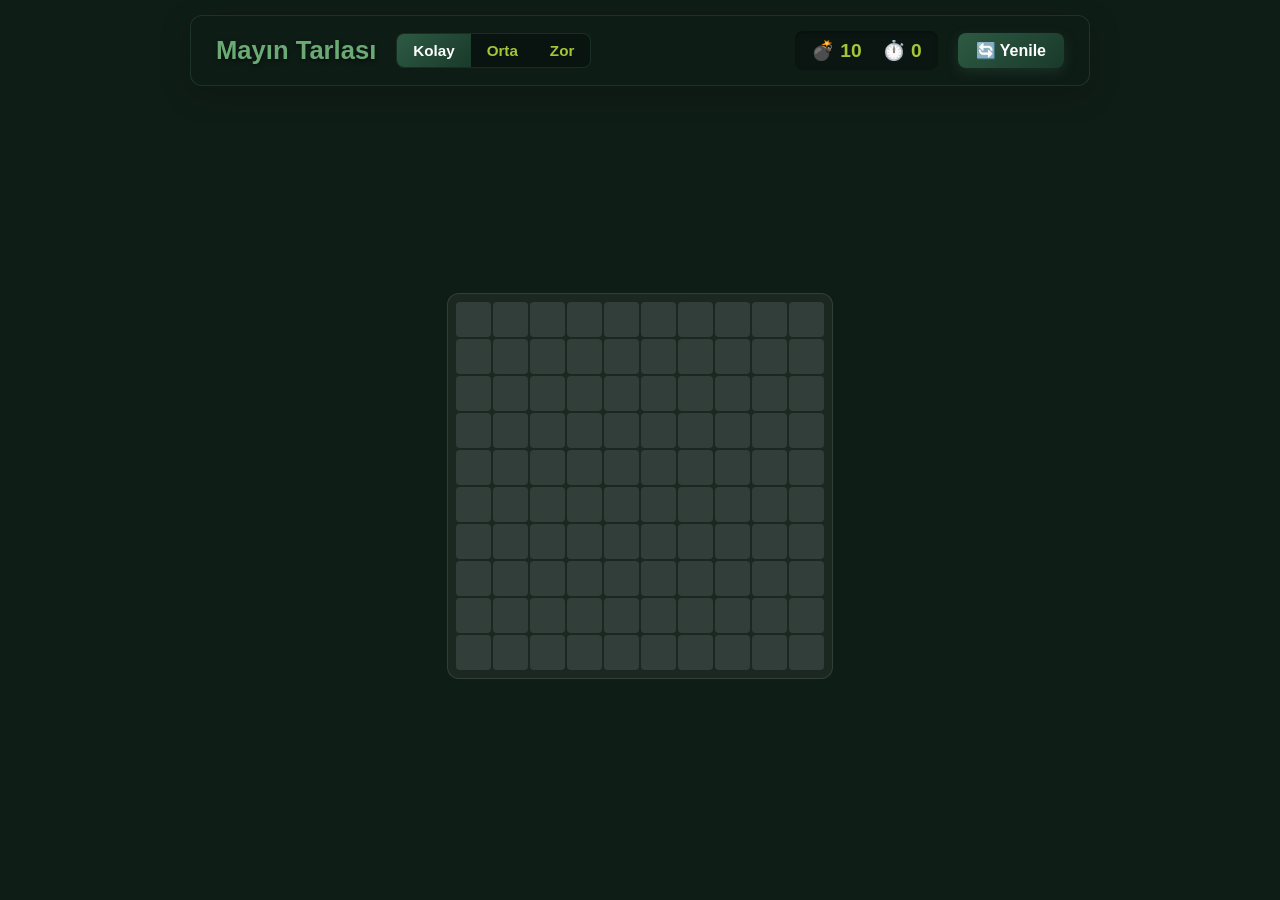
==== games/minesweeper.html @ 9425c88e "first commit" ====
<!DOCTYPE html>
<html lang="tr">

<head>
    <meta charset="UTF-8">
    <meta name="viewport" content="width=device-width, initial-scale=1.0">
    <title>Mayın Tarlası</title>
    <style>
        @import url('https://fonts.googleapis.com/css2?family=Orbitron:wght@400;700;900&display=swap');

        body {
            font-family: 'Comic Sans MS', 'Comic Sans', cursive, sans-serif;
            background: rgb(15, 29, 23);
            color: #f1f5f9;
            margin: 0;
            padding: 15px 20px;
            display: flex;
            flex-direction: column;
            align-items: center;
            justify-content: flex-start;
            height: 100vh;
            overflow: hidden;
            box-sizing: border-box;
        }

        .top-panel {
            background: rgba(15, 29, 23, 0.45);
            padding: 15px 25px;
            border-radius: 12px;
            border: 1px solid rgba(45, 90, 67, 0.4);
            margin-bottom: 20px;
            box-shadow: 0 8px 32px rgba(0, 0, 0, 0.2);
            width: 100%;
            max-width: 900px;
            box-sizing: border-box;
            display: flex;
            justify-content: space-between;
            align-items: center;
            gap: 20px;
            flex-wrap: wrap;
        }

        .top-left,
        .top-right {
            display: flex;
            align-items: center;
            gap: 20px;
            flex-wrap: wrap;
        }

        .top-title {
            color: #6BAA75;
            margin: 0;
            font-size: 1.6rem;
            text-shadow: 0 2px 4px rgba(0, 0, 0, 0.5);
        }

        .diff-group {
            display: flex;
            background: rgba(0, 0, 0, 0.3);
            border-radius: 8px;
            overflow: hidden;
            border: 1px solid rgba(45, 90, 67, 0.4);
        }

        .diff-btn {
            background: transparent;
            color: #a4c639;
            border: none;
            padding: 8px 16px;
            font-family: inherit;
            font-weight: bold;
            font-size: 0.95rem;
            cursor: pointer;
            transition: all 0.2s;
        }

        .diff-btn:hover {
            background: rgba(255, 255, 255, 0.05);
        }

        .diff-btn.active {
            background: linear-gradient(135deg, #2D5A43, #1A3A2A);
            color: white;
        }

        .stats-box {
            display: flex;
            gap: 20px;
            font-size: 1.2rem;
            color: #A4C639;
            font-weight: bold;
            background: rgba(0, 0, 0, 0.2);
            padding: 8px 16px;
            border-radius: 8px;
            box-shadow: inset 0 2px 4px rgba(0, 0, 0, 0.3);
        }

        .btn {
            background: linear-gradient(135deg, #2D5A43, #1A3A2A);
            color: white;
            border: none;
            padding: 8px 18px;
            font-size: 1rem;
            border-radius: 8px;
            cursor: pointer;
            font-family: inherit;
            font-weight: bold;
            box-shadow: 0 4px 12px rgba(45, 90, 67, 0.35);
            transition: all 0.2s;
            display: flex;
            align-items: center;
            justify-content: center;
            gap: 8px;
        }

        .btn:hover {
            transform: translateY(-2px);
            background: linear-gradient(135deg, #6BAA75, #2D5A43);
        }

        .grid-container {
            flex: 1;
            min-height: 0;
            width: 100%;
            display: flex;
            justify-content: center;
            align-items: center;
            padding-bottom: 20px;
        }

        .grid {
            display: grid;
            gap: 2px;
            background: rgba(255, 255, 255, 0.05);
            padding: 8px;
            border-radius: 12px;
            border: 1px solid rgba(255, 255, 255, 0.1);
            width: fit-content;
            margin: 0 auto;
        }

        .cell {
            width: calc(min(85vw / var(--cols, 10), 65vh / var(--rows, 10)));
            height: calc(min(85vw / var(--cols, 10), 65vh / var(--rows, 10)));
            max-width: 35px;
            max-height: 35px;
            background: rgba(255, 255, 255, 0.1);
            border-radius: 4px;
            display: flex;
            align-items: center;
            justify-content: center;
            font-weight: bold;
            font-size: clamp(14px, 3.2vmin, 24px);
            cursor: pointer;
            user-select: none;
            transition: background 0.1s;
        }

        .cell:hover {
            background: rgba(255, 255, 255, 0.2);
        }

        .cell.revealed {
            background: rgba(15, 29, 23, 0.8);
            cursor: default;
        }

        .cell.mine {
            background: #8B0000;
        }

        @keyframes popIn {
            0% { transform: scale(0.3); opacity: 0; }
            50% { transform: scale(1.3); opacity: 1; }
            100% { transform: scale(1); opacity: 1; }
        }

        .cell.mine.anim {
            animation: popIn 0.4s cubic-bezier(0.175, 0.885, 0.32, 1.275) forwards;
        }

        .color-1 {
            color: #6BAA75;
        }

        .color-2 {
            color: #A4C639;
        }

        .color-3 {
            color: #DDA15E;
        }

        .color-4 {
            color: #BC6C25;
        }

        .color-5 {
            color: #8B0000;
        }

        .color-6 {
            color: #ffeb3b;
        }

        .color-7 {
            color: #ff9800;
        }

        .color-8 {
            color: #f44336;
        }

        .game-over {
            position: fixed;
            top: 50%;
            left: 50%;
            transform: translate(-50%, -50%);
            background: rgba(15, 29, 23, 0.95);
            padding: 40px;
            border-radius: 16px;
            border: 2px solid #8B0000;
            text-align: center;
            display: none;
            box-shadow: 0 0 50px rgba(139, 0, 0, 0.5);
        }

        .game-over h2 {
            color: #8B0000;
            margin-top: 0;
        }

        .game-won {
            border-color: #A4C639;
            box-shadow: 0 0 50px rgba(164, 198, 57, 0.3);
        }

        .game-won h2 {
            color: #A4C639;
        }

        .show {
            display: block !important;
        }
    </style>
</head>

<body>

    <div class="top-panel">
        <div class="top-left">
            <h1 class="top-title">Mayın Tarlası</h1>
            <div class="diff-group">
                <button class="diff-btn active" id="btn-easy" onclick="setDifficulty('easy')">Kolay</button>
                <button class="diff-btn" id="btn-medium" onclick="setDifficulty('medium')">Orta</button>
                <button class="diff-btn" id="btn-hard" onclick="setDifficulty('hard')">Zor</button>
            </div>
        </div>
        <div class="top-right">
            <div class="stats-box">
                <div title="Kalan Mayın">💣 <span id="minesText">10</span></div>
                <div title="Geçen Süre (saniye)">⏱️ <span id="timerText">0</span></div>
            </div>
            <button class="btn" onclick="initGame()" title="Yeniden Başlat">🔄 Yenile</button>
        </div>
    </div>

    <div class="grid-container">
        <div class="grid" id="grid"></div>
    </div>

    <div class="game-over" id="gameOverModal">
        <h2 id="gameOverTitle">Oyun Bitti!</h2>
        <p id="gameOverDesc">Mayına bastın...</p>
        <button class="btn" onclick="initGame()" style="margin-bottom:0; margin-top:20px;">Tekrar Dene</button>
    </div>

    <script>
        const AudioContext = window.AudioContext || window.webkitAudioContext;
        let audioCtx;

        function playSound(type) {
            if (!audioCtx) audioCtx = new AudioContext();
            if (audioCtx.state === 'suspended') audioCtx.resume();
            
            const osc = audioCtx.createOscillator();
            const gainNode = audioCtx.createGain();
            osc.connect(gainNode);
            gainNode.connect(audioCtx.destination);
            
            const now = audioCtx.currentTime;
            
            if (type === 'click') {
                osc.type = 'sine';
                osc.frequency.setValueAtTime(300, now);
                osc.frequency.exponentialRampToValueAtTime(500, now + 0.05);
                gainNode.gain.setValueAtTime(0.15, now);
                gainNode.gain.exponentialRampToValueAtTime(0.001, now + 0.1);
                osc.start(now);
                osc.stop(now + 0.1);
            } else if (type === 'flag') {
                osc.type = 'square';
                osc.frequency.setValueAtTime(600, now);
                osc.frequency.setValueAtTime(800, now + 0.05);
                gainNode.gain.setValueAtTime(0.06, now);
                gainNode.gain.exponentialRampToValueAtTime(0.001, now + 0.1);
                osc.start(now);
                osc.stop(now + 0.1);
            } else if (type === 'pop') {
                osc.type = 'triangle';
                osc.frequency.setValueAtTime(120, now);
                osc.frequency.exponentialRampToValueAtTime(40, now + 0.2);
                gainNode.gain.setValueAtTime(0.2, now);
                gainNode.gain.exponentialRampToValueAtTime(0.001, now + 0.2);
                osc.start(now);
                osc.stop(now + 0.2);
            } else if (type === 'boom') {
                osc.type = 'sawtooth';
                osc.frequency.setValueAtTime(150, now);
                osc.frequency.exponentialRampToValueAtTime(20, now + 0.5);
                gainNode.gain.setValueAtTime(0.6, now);
                gainNode.gain.exponentialRampToValueAtTime(0.001, now + 0.5);
                osc.start(now);
                osc.stop(now + 0.5);
            } else if (type === 'win') {
                osc.type = 'sine';
                osc.frequency.setValueAtTime(400, now);
                osc.frequency.setValueAtTime(523.25, now + 0.1);
                osc.frequency.setValueAtTime(659.25, now + 0.2);
                osc.frequency.setValueAtTime(783.99, now + 0.3);
                osc.frequency.setValueAtTime(1046.50, now + 0.4);
                gainNode.gain.setValueAtTime(0.3, now);
                gainNode.gain.linearRampToValueAtTime(0, now + 0.6);
                osc.start(now);
                osc.stop(now + 0.6);
            } else if (type === 'lose') {
                osc.type = 'sawtooth';
                osc.frequency.setValueAtTime(300, now);
                osc.frequency.setValueAtTime(250, now + 0.2);
                osc.frequency.setValueAtTime(200, now + 0.4);
                osc.frequency.setValueAtTime(150, now + 0.6);
                gainNode.gain.setValueAtTime(0.3, now);
                gainNode.gain.linearRampToValueAtTime(0, now + 1.0);
                osc.start(now);
                osc.stop(now + 1.0);
            }
        }

        let ROWS = 10;
        let COLS = 10;
        let MINES = 10;

        function setDifficulty(level) {
            document.querySelectorAll('.diff-btn').forEach(btn => btn.classList.remove('active'));
            document.getElementById('btn-' + level).classList.add('active');

            if (level === 'easy') { ROWS = 9; COLS = 9; MINES = 10; }
            else if (level === 'medium') { ROWS = 16; COLS = 16; MINES = 40; }
            else if (level === 'hard') { ROWS = 16; COLS = 30; MINES = 99; }
            initGame();
        }

        let board = [];
        let revealedCount = 0;
        let flaggedCount = 0;
        let isGameOver = false;
        let isFirstClick = true;
        let timer = 0;
        let timerInterval;

        const gridEl = document.getElementById('grid');

        function initGame() {
            gridEl.style.setProperty('--cols', COLS);
            gridEl.style.setProperty('--rows', ROWS);
            gridEl.style.gridTemplateColumns = `repeat(${COLS}, 1fr)`;

            board = Array.from({ length: ROWS }, () =>
                Array.from({ length: COLS }, () => ({
                    isMine: false,
                    isRevealed: false,
                    isFlagged: false,
                    neighborMines: 0
                }))
            );

            revealedCount = 0;
            flaggedCount = 0;
            isGameOver = false;
            isFirstClick = true;
            clearInterval(timerInterval);
            timer = 0;
            updateStats();

            document.getElementById('gameOverModal').classList.remove('show');
            document.getElementById('gameOverModal').classList.remove('game-won');

            renderBoard();
        }

        function placeMines(firstR, firstC) {
            // Place mines
            let minesPlaced = 0;
            while (minesPlaced < MINES) {
                const r = Math.floor(Math.random() * ROWS);
                const c = Math.floor(Math.random() * COLS);
                // Do not place a mine on the user's very first click and its 8 neighbors
                const isSafeZone = Math.abs(r - firstR) <= 1 && Math.abs(c - firstC) <= 1;
                if (!board[r][c].isMine && !isSafeZone) {
                    board[r][c].isMine = true;
                    minesPlaced++;
                }
            }

            // Calculate neighbors
            for (let r = 0; r < ROWS; r++) {
                for (let c = 0; c < COLS; c++) {
                    if (!board[r][c].isMine) {
                        let count = 0;
                        for (let i = -1; i <= 1; i++) {
                            for (let j = -1; j <= 1; j++) {
                                if (r + i >= 0 && r + i < ROWS && c + j >= 0 && c + j < COLS) {
                                    if (board[r + i][c + j].isMine) count++;
                                }
                            }
                        }
                        board[r][c].neighborMines = count;
                    }
                }
            }

            // Start timer
            clearInterval(timerInterval);
            timerInterval = setInterval(() => {
                if (!isGameOver) {
                    timer++;
                    updateStats();
                }
            }, 1000);
        }

        function updateStats() {
            document.getElementById('minesText').innerText = MINES - flaggedCount;
            document.getElementById('timerText').innerText = timer;
        }

        function renderBoard() {
            gridEl.innerHTML = '';
            for (let r = 0; r < ROWS; r++) {
                for (let c = 0; c < COLS; c++) {
                    const cell = document.createElement('div');
                    cell.className = 'cell';
                    cell.dataset.r = r;
                    cell.dataset.c = c;

                    const cellData = board[r][c];

                    if (cellData.isRevealed) {
                        cell.classList.add('revealed');
                        if (cellData.isMine) {
                            cell.classList.add('mine');
                            cell.innerHTML = '💣';
                        } else if (cellData.neighborMines > 0) {
                            cell.innerHTML = cellData.neighborMines;
                            cell.classList.add(`color-${cellData.neighborMines}`);
                        }
                    } else if (cellData.isFlagged) {
                        cell.innerHTML = '🚩';
                    }

                    cell.addEventListener('click', () => {
                        if (!isGameOver && !cellData.isRevealed && !cellData.isFlagged) playSound('click');
                        reveal(r, c);
                    });
                    cell.addEventListener('contextmenu', (e) => {
                        e.preventDefault();
                        if (!isGameOver && !cellData.isRevealed) playSound('flag');
                        toggleFlag(r, c);
                    });
                    cell.addEventListener('mousedown', (e) => {
                        if (e.button === 1) { // Middle click
                            e.preventDefault();
                            if (!isGameOver && cellData.isRevealed) playSound('click');
                            chord(r, c);
                        }
                    });

                    gridEl.appendChild(cell);
                }
            }
        }

        function chord(r, c) {
            if (isGameOver || !board[r][c].isRevealed || board[r][c].neighborMines === 0) return;

            let numFlags = 0;
            for (let i = -1; i <= 1; i++) {
                for (let j = -1; j <= 1; j++) {
                    if (r + i >= 0 && r + i < ROWS && c + j >= 0 && c + j < COLS) {
                        if (board[r + i][c + j].isFlagged) {
                            numFlags++;
                        }
                    }
                }
            }

            if (numFlags === board[r][c].neighborMines) {
                // Reveal all unflagged and unrevealed neighbors
                for (let i = -1; i <= 1; i++) {
                    for (let j = -1; j <= 1; j++) {
                        if (r + i >= 0 && r + i < ROWS && c + j >= 0 && c + j < COLS) {
                            if (!board[r + i][c + j].isRevealed && !board[r + i][c + j].isFlagged) {
                                reveal(r + i, c + j);
                            }
                        }
                    }
                }
            }
        }

        function reveal(r, c) {
            if (isGameOver || board[r][c].isRevealed || board[r][c].isFlagged) return;

            if (isFirstClick) {
                isFirstClick = false;
                placeMines(r, c);
            }

            board[r][c].isRevealed = true;
            revealedCount++;

            if (board[r][c].isMine) {
                gameOver(false, r, c);
                return;
            } else {
                if (board[r][c].neighborMines === 0) {
                    for (let i = -1; i <= 1; i++) {
                        for (let j = -1; j <= 1; j++) {
                            if (r + i >= 0 && r + i < ROWS && c + j >= 0 && c + j < COLS) {
                                reveal(r + i, c + j);
                            }
                        }
                    }
                }
                checkWin();
            }
            if (!isGameOver) {
                renderBoard();
            }
        }

        function toggleFlag(r, c) {
            if (isGameOver || board[r][c].isRevealed) return;
            board[r][c].isFlagged = !board[r][c].isFlagged;
            flaggedCount += board[r][c].isFlagged ? 1 : -1;
            updateStats();
            renderBoard();
        }

        function gameOver(won, clickedR = -1, clickedC = -1) {
            isGameOver = true;
            clearInterval(timerInterval);

            const modal = document.getElementById('gameOverModal');
            document.getElementById('gameOverTitle').innerText = won ? 'Kazandın! 🏆' : 'Oyun Bitti! 💀';
            document.getElementById('gameOverDesc').innerText = won ? `Tebrikler! Skorun: ${timer} ` : 'Mayına bastın...';

            if (won) {
                playSound('win');
                modal.classList.add('game-won');
                modal.classList.add('show');
                return;
            } else {
                playSound('boom');
            }

            let allMines = [];
            for (let r = 0; r < ROWS; r++) {
                for (let c = 0; c < COLS; c++) {
                    if (board[r][c].isMine) {
                        board[r][c].isRevealed = true;
                        if (r !== clickedR || c !== clickedC) {
                            allMines.push({ r, c });
                        }
                    }
                }
            }

            if (clickedR !== -1 && clickedC !== -1) {
                allMines.sort((a, b) => {
                    const distA = Math.hypot(a.r - clickedR, a.c - clickedC);
                    const distB = Math.hypot(b.r - clickedR, b.c - clickedC);
                    return distA - distB;
                });
            }

            function animateMineDOM(r, c, delay) {
                setTimeout(() => {
                    const childIndex = r * COLS + c;
                    const cell = gridEl.children[childIndex];
                    if (cell && !cell.classList.contains('anim')) {
                        cell.classList.add('revealed', 'mine', 'anim');
                        cell.innerHTML = '💣';
                        playSound('pop');
                    }
                }, delay);
            }

            let delay = 0;
            if (clickedR !== -1 && clickedC !== -1) {
                animateMineDOM(clickedR, clickedC, delay);
                delay += 500;
            }

            allMines.forEach(mine => {
                animateMineDOM(mine.r, mine.c, delay);
                delay += 80;
            });

            setTimeout(() => {
                playSound('lose');
                modal.classList.add('show');
            }, delay + 600);
        }

        function checkWin() {
            if (revealedCount === (ROWS * COLS) - MINES) {
                gameOver(true);
            }
        }

        initGame();
    </script>
</body>

</html>
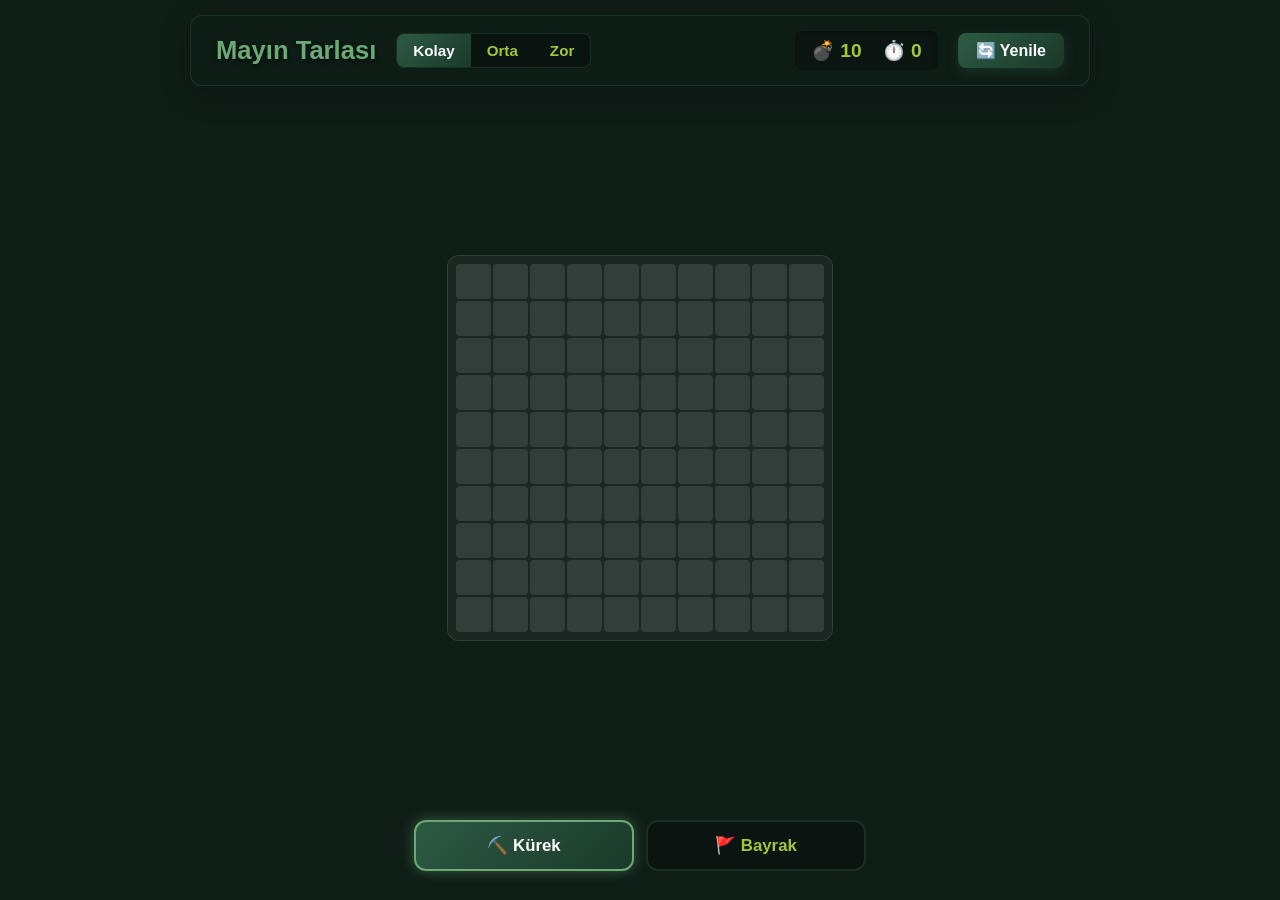
==== commit 6697516a: "Refine Browser Games UI, optimize filtering and deployment fixes" ====
--- a/games/minesweeper.html
+++ b/games/minesweeper.html
@@ -127,6 +127,7 @@
             justify-content: center;
             align-items: center;
             padding-bottom: 20px;
+            box-sizing: border-box;
         }
 
         .grid {
@@ -242,6 +243,130 @@
 
         .show {
             display: block !important;
+        }
+
+        @media (max-width: 600px) {
+            body {
+                padding: 8px 10px;
+                overflow: hidden;
+            }
+
+            .grid-container {
+                overflow: auto;
+                align-items: flex-start;
+                justify-content: safe center;
+                padding: 4px 0;
+                -webkit-overflow-scrolling: touch;
+            }
+
+            .grid {
+                margin: auto;
+                flex-shrink: 0;
+            }
+
+            .cell {
+                width: max(calc(92vw / var(--cols, 10)), 26px);
+                height: max(calc(92vw / var(--cols, 10)), 26px);
+                max-width: none;
+                max-height: none;
+                min-width: 26px;
+                min-height: 26px;
+                font-size: clamp(11px, 2.5vmin, 20px);
+                border-radius: 3px;
+            }
+
+            .top-panel {
+                padding: 8px 12px;
+                margin-bottom: 8px;
+                gap: 8px;
+                flex-wrap: nowrap;
+                flex-direction: row;
+                align-items: center;
+            }
+
+            .top-left,
+            .top-right {
+                gap: 8px;
+                flex-wrap: nowrap;
+            }
+
+            .top-title {
+                display: none;
+            }
+
+            .diff-btn {
+                padding: 6px 10px;
+                font-size: 0.82rem;
+            }
+
+            .stats-box {
+                gap: 10px;
+                font-size: 0.95rem;
+                padding: 6px 10px;
+            }
+
+            .btn {
+                padding: 6px 12px;
+                font-size: 0.85rem;
+            }
+
+            .game-over {
+                padding: 24px 20px;
+                width: 80vw;
+                max-width: 320px;
+            }
+
+            .mobile-controls {
+                padding: 8px 10px 10px;
+            }
+
+            .mobile-btn {
+                padding: 11px 14px;
+                font-size: 0.95rem;
+            }
+        }
+
+        /* Mobile Controls */
+        .mobile-controls {
+            display: flex;
+            gap: 12px;
+            padding: 10px 20px 14px;
+            width: 100%;
+            max-width: 900px;
+            box-sizing: border-box;
+            justify-content: center;
+            flex-shrink: 0;
+        }
+
+        .mobile-btn {
+            flex: 1;
+            max-width: 220px;
+            padding: 13px 20px;
+            font-size: 1.05rem;
+            font-weight: bold;
+            font-family: inherit;
+            border: 2px solid rgba(45, 90, 67, 0.4);
+            border-radius: 12px;
+            background: rgba(0, 0, 0, 0.3);
+            color: #a4c639;
+            cursor: pointer;
+            transition: all 0.2s;
+            display: flex;
+            align-items: center;
+            justify-content: center;
+            gap: 8px;
+            user-select: none;
+        }
+
+        .mobile-btn:hover {
+            background: rgba(255, 255, 255, 0.08);
+        }
+
+        .mobile-btn.active {
+            background: linear-gradient(135deg, #2D5A43, #1A3A2A);
+            color: white;
+            border-color: #6BAA75;
+            box-shadow: 0 0 14px rgba(107, 170, 117, 0.45);
         }
     </style>
 </head>
@@ -268,6 +393,15 @@
 
     <div class="grid-container">
         <div class="grid" id="grid"></div>
+    </div>
+
+    <div class="mobile-controls">
+        <button class="mobile-btn active" id="digBtn" onclick="setMobileMode('dig')">
+            ⛏️ Kürek
+        </button>
+        <button class="mobile-btn" id="flagBtn" onclick="setMobileMode('flag')">
+            🚩 Bayrak
+        </button>
     </div>
 
     <div class="game-over" id="gameOverModal">
@@ -368,6 +502,13 @@
         let isFirstClick = true;
         let timer = 0;
         let timerInterval;
+        let mobileMode = 'dig';
+
+        function setMobileMode(mode) {
+            mobileMode = mode;
+            document.getElementById('digBtn').classList.toggle('active', mode === 'dig');
+            document.getElementById('flagBtn').classList.toggle('active', mode === 'flag');
+        }
 
         const gridEl = document.getElementById('grid');
 
@@ -470,8 +611,23 @@
                     }
 
                     cell.addEventListener('click', () => {
-                        if (!isGameOver && !cellData.isRevealed && !cellData.isFlagged) playSound('click');
-                        reveal(r, c);
+                        if (isGameOver) return;
+
+                        // Açık sayı hücresine tıklama → orta tuş (chord)
+                        if (cellData.isRevealed && cellData.neighborMines > 0) {
+                            playSound('click');
+                            chord(r, c);
+                            return;
+                        }
+                        if (cellData.isRevealed) return;
+
+                        if (mobileMode === 'flag') {
+                            playSound('flag');
+                            toggleFlag(r, c);
+                        } else {
+                            if (!cellData.isFlagged) playSound('click');
+                            reveal(r, c);
+                        }
                     });
                     cell.addEventListener('contextmenu', (e) => {
                         e.preventDefault();
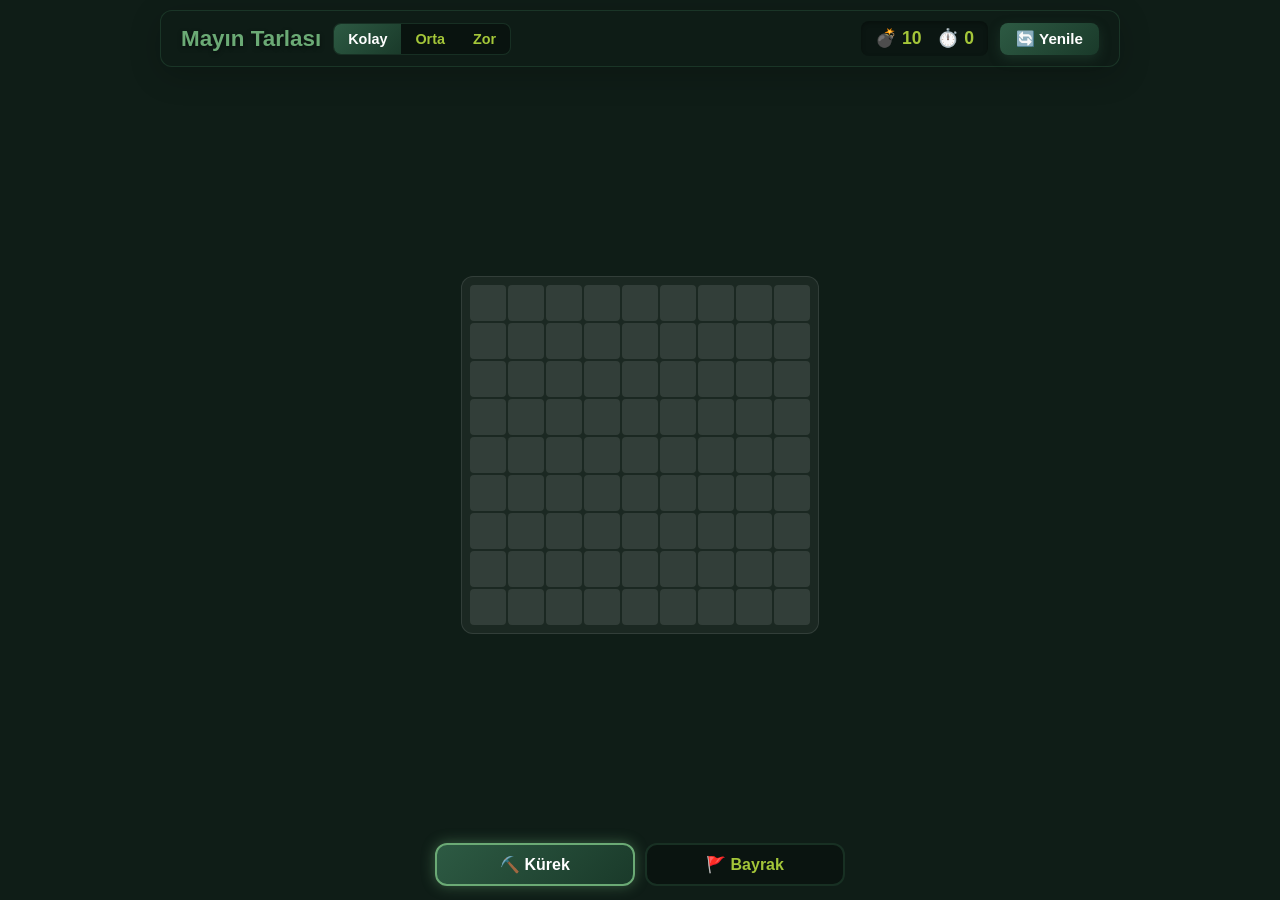
==== commit 6129e4c9: "UI refinements, Minesweeper updates and general optimizations" ====
--- a/games/minesweeper.html
+++ b/games/minesweeper.html
@@ -6,58 +6,58 @@
     <meta name="viewport" content="width=device-width, initial-scale=1.0">
     <title>Mayın Tarlası</title>
     <style>
-        @import url('https://fonts.googleapis.com/css2?family=Orbitron:wght@400;700;900&display=swap');
+        *, *::before, *::after { box-sizing: border-box; }
 
         body {
             font-family: 'Comic Sans MS', 'Comic Sans', cursive, sans-serif;
             background: rgb(15, 29, 23);
             color: #f1f5f9;
             margin: 0;
-            padding: 15px 20px;
+            padding: 10px 14px;
             display: flex;
             flex-direction: column;
             align-items: center;
-            justify-content: flex-start;
             height: 100vh;
+            height: 100dvh;
             overflow: hidden;
-            box-sizing: border-box;
-        }
-
+        }
+
+        /* ── TOP PANEL ── */
         .top-panel {
+            flex-shrink: 0;
+            width: 100%;
+            max-width: 960px;
             background: rgba(15, 29, 23, 0.45);
-            padding: 15px 25px;
+            padding: 10px 20px;
             border-radius: 12px;
             border: 1px solid rgba(45, 90, 67, 0.4);
-            margin-bottom: 20px;
+            margin-bottom: 8px;
             box-shadow: 0 8px 32px rgba(0, 0, 0, 0.2);
-            width: 100%;
-            max-width: 900px;
-            box-sizing: border-box;
             display: flex;
             justify-content: space-between;
             align-items: center;
-            gap: 20px;
+            gap: 10px;
             flex-wrap: wrap;
         }
 
-        .top-left,
-        .top-right {
+        .top-left, .top-right {
             display: flex;
             align-items: center;
-            gap: 20px;
-            flex-wrap: wrap;
+            gap: 12px;
+            flex-wrap: nowrap;
         }
 
         .top-title {
             color: #6BAA75;
             margin: 0;
-            font-size: 1.6rem;
-            text-shadow: 0 2px 4px rgba(0, 0, 0, 0.5);
+            font-size: 1.4rem;
+            white-space: nowrap;
+            text-shadow: 0 2px 4px rgba(0,0,0,0.5);
         }
 
         .diff-group {
             display: flex;
-            background: rgba(0, 0, 0, 0.3);
+            background: rgba(0,0,0,0.3);
             border-radius: 8px;
             overflow: hidden;
             border: 1px solid rgba(45, 90, 67, 0.4);
@@ -67,17 +67,16 @@
             background: transparent;
             color: #a4c639;
             border: none;
-            padding: 8px 16px;
+            padding: 7px 14px;
             font-family: inherit;
             font-weight: bold;
-            font-size: 0.95rem;
+            font-size: 0.9rem;
             cursor: pointer;
             transition: all 0.2s;
-        }
-
-        .diff-btn:hover {
-            background: rgba(255, 255, 255, 0.05);
-        }
+            white-space: nowrap;
+        }
+
+        .diff-btn:hover { background: rgba(255,255,255,0.05); }
 
         .diff-btn.active {
             background: linear-gradient(135deg, #2D5A43, #1A3A2A);
@@ -86,22 +85,23 @@
 
         .stats-box {
             display: flex;
-            gap: 20px;
-            font-size: 1.2rem;
+            gap: 16px;
+            font-size: 1.1rem;
             color: #A4C639;
             font-weight: bold;
-            background: rgba(0, 0, 0, 0.2);
-            padding: 8px 16px;
+            background: rgba(0,0,0,0.2);
+            padding: 7px 14px;
             border-radius: 8px;
-            box-shadow: inset 0 2px 4px rgba(0, 0, 0, 0.3);
+            box-shadow: inset 0 2px 4px rgba(0,0,0,0.3);
+            white-space: nowrap;
         }
 
         .btn {
             background: linear-gradient(135deg, #2D5A43, #1A3A2A);
             color: white;
             border: none;
-            padding: 8px 18px;
-            font-size: 1rem;
+            padding: 7px 16px;
+            font-size: 0.95rem;
             border-radius: 8px;
             cursor: pointer;
             font-family: inherit;
@@ -110,8 +110,8 @@
             transition: all 0.2s;
             display: flex;
             align-items: center;
-            justify-content: center;
-            gap: 8px;
+            gap: 6px;
+            white-space: nowrap;
         }
 
         .btn:hover {
@@ -119,254 +119,178 @@
             background: linear-gradient(135deg, #6BAA75, #2D5A43);
         }
 
+        /* ── GRID AREA ──
+           JS calculates --sz and sets gridTemplateColumns before render,
+           so the grid always fits the container exactly — no overflow, no scroll.
+        */
         .grid-container {
             flex: 1;
             min-height: 0;
             width: 100%;
+            max-width: 960px;
             display: flex;
             justify-content: center;
             align-items: center;
-            padding-bottom: 20px;
-            box-sizing: border-box;
+            overflow: hidden;
         }
 
         .grid {
             display: grid;
             gap: 2px;
-            background: rgba(255, 255, 255, 0.05);
+            background: rgba(255,255,255,0.05);
             padding: 8px;
             border-radius: 12px;
-            border: 1px solid rgba(255, 255, 255, 0.1);
-            width: fit-content;
-            margin: 0 auto;
+            border: 1px solid rgba(255,255,255,0.1);
         }
 
         .cell {
-            width: calc(min(85vw / var(--cols, 10), 65vh / var(--rows, 10)));
-            height: calc(min(85vw / var(--cols, 10), 65vh / var(--rows, 10)));
-            max-width: 35px;
-            max-height: 35px;
-            background: rgba(255, 255, 255, 0.1);
+            width: var(--sz, 28px);
+            height: var(--sz, 28px);
+            background: rgba(255,255,255,0.1);
             border-radius: 4px;
             display: flex;
             align-items: center;
             justify-content: center;
             font-weight: bold;
-            font-size: clamp(14px, 3.2vmin, 24px);
+            font-size: calc(var(--sz, 28px) * 0.52);
             cursor: pointer;
             user-select: none;
             transition: background 0.1s;
         }
 
-        .cell:hover {
-            background: rgba(255, 255, 255, 0.2);
-        }
-
-        .cell.revealed {
-            background: rgba(15, 29, 23, 0.8);
-            cursor: default;
-        }
-
-        .cell.mine {
-            background: #8B0000;
-        }
+        .cell:hover  { background: rgba(255,255,255,0.2); }
+        .cell.revealed { background: rgba(15,29,23,0.8); cursor: default; }
+        .cell.mine     { background: #8B0000; }
 
         @keyframes popIn {
-            0% { transform: scale(0.3); opacity: 0; }
-            50% { transform: scale(1.3); opacity: 1; }
-            100% { transform: scale(1); opacity: 1; }
+            0%   { transform: scale(0.3); opacity: 0; }
+            50%  { transform: scale(1.3); opacity: 1; }
+            100% { transform: scale(1);   opacity: 1; }
         }
 
         .cell.mine.anim {
             animation: popIn 0.4s cubic-bezier(0.175, 0.885, 0.32, 1.275) forwards;
         }
 
-        .color-1 {
-            color: #6BAA75;
-        }
-
-        .color-2 {
-            color: #A4C639;
-        }
-
-        .color-3 {
-            color: #DDA15E;
-        }
-
-        .color-4 {
-            color: #BC6C25;
-        }
-
-        .color-5 {
-            color: #8B0000;
-        }
-
-        .color-6 {
-            color: #ffeb3b;
-        }
-
-        .color-7 {
-            color: #ff9800;
-        }
-
-        .color-8 {
-            color: #f44336;
-        }
-
+        .color-1 { color: #6BAA75; }
+        .color-2 { color: #A4C639; }
+        .color-3 { color: #DDA15E; }
+        .color-4 { color: #BC6C25; }
+        .color-5 { color: #8B0000; }
+        .color-6 { color: #ffeb3b; }
+        .color-7 { color: #ff9800; }
+        .color-8 { color: #f44336; }
+
+        /* ── GAME OVER MODAL ── */
         .game-over {
             position: fixed;
-            top: 50%;
-            left: 50%;
-            transform: translate(-50%, -50%);
-            background: rgba(15, 29, 23, 0.95);
-            padding: 40px;
+            inset: 0;
+            margin: auto;
+            width: min(90vw, 340px);
+            height: fit-content;
+            background: rgba(15,29,23,0.97);
+            padding: 36px 32px;
             border-radius: 16px;
             border: 2px solid #8B0000;
             text-align: center;
             display: none;
-            box-shadow: 0 0 50px rgba(139, 0, 0, 0.5);
-        }
-
-        .game-over h2 {
-            color: #8B0000;
-            margin-top: 0;
-        }
+            box-shadow: 0 0 50px rgba(139,0,0,0.5);
+            z-index: 100;
+        }
+
+        .game-over h2 { color: #8B0000; margin-top: 0; }
 
         .game-won {
             border-color: #A4C639;
-            box-shadow: 0 0 50px rgba(164, 198, 57, 0.3);
-        }
-
-        .game-won h2 {
-            color: #A4C639;
-        }
-
-        .show {
-            display: block !important;
-        }
-
-        @media (max-width: 600px) {
-            body {
-                padding: 8px 10px;
-                overflow: hidden;
-            }
-
-            .grid-container {
-                overflow: auto;
-                align-items: flex-start;
-                justify-content: safe center;
-                padding: 4px 0;
-                -webkit-overflow-scrolling: touch;
-            }
-
-            .grid {
-                margin: auto;
-                flex-shrink: 0;
-            }
-
-            .cell {
-                width: max(calc(92vw / var(--cols, 10)), 26px);
-                height: max(calc(92vw / var(--cols, 10)), 26px);
-                max-width: none;
-                max-height: none;
-                min-width: 26px;
-                min-height: 26px;
-                font-size: clamp(11px, 2.5vmin, 20px);
-                border-radius: 3px;
-            }
-
-            .top-panel {
-                padding: 8px 12px;
-                margin-bottom: 8px;
-                gap: 8px;
-                flex-wrap: nowrap;
-                flex-direction: row;
-                align-items: center;
-            }
-
-            .top-left,
-            .top-right {
-                gap: 8px;
-                flex-wrap: nowrap;
-            }
-
-            .top-title {
-                display: none;
-            }
-
-            .diff-btn {
-                padding: 6px 10px;
-                font-size: 0.82rem;
-            }
-
-            .stats-box {
-                gap: 10px;
-                font-size: 0.95rem;
-                padding: 6px 10px;
-            }
-
-            .btn {
-                padding: 6px 12px;
-                font-size: 0.85rem;
-            }
-
-            .game-over {
-                padding: 24px 20px;
-                width: 80vw;
-                max-width: 320px;
-            }
-
-            .mobile-controls {
-                padding: 8px 10px 10px;
-            }
-
-            .mobile-btn {
-                padding: 11px 14px;
-                font-size: 0.95rem;
-            }
-        }
-
-        /* Mobile Controls */
+            box-shadow: 0 0 50px rgba(164,198,57,0.3);
+        }
+
+        .game-won h2 { color: #A4C639; }
+
+        .show { display: block !important; }
+
+        /* ── MOBILE CONTROLS ── */
         .mobile-controls {
-            display: flex;
-            gap: 12px;
-            padding: 10px 20px 14px;
+            flex-shrink: 0;
+            display: flex;
+            gap: 10px;
+            padding: 8px 0 4px;
             width: 100%;
-            max-width: 900px;
-            box-sizing: border-box;
+            max-width: 960px;
             justify-content: center;
-            flex-shrink: 0;
         }
 
         .mobile-btn {
             flex: 1;
-            max-width: 220px;
-            padding: 13px 20px;
-            font-size: 1.05rem;
+            max-width: 200px;
+            padding: 10px 16px;
+            font-size: 1rem;
             font-weight: bold;
             font-family: inherit;
-            border: 2px solid rgba(45, 90, 67, 0.4);
+            border: 2px solid rgba(45,90,67,0.4);
             border-radius: 12px;
-            background: rgba(0, 0, 0, 0.3);
+            background: rgba(0,0,0,0.3);
             color: #a4c639;
             cursor: pointer;
             transition: all 0.2s;
             display: flex;
             align-items: center;
             justify-content: center;
-            gap: 8px;
+            gap: 6px;
             user-select: none;
-        }
-
-        .mobile-btn:hover {
-            background: rgba(255, 255, 255, 0.08);
-        }
+            white-space: nowrap;
+        }
+
+        .mobile-btn:hover { background: rgba(255,255,255,0.08); }
 
         .mobile-btn.active {
             background: linear-gradient(135deg, #2D5A43, #1A3A2A);
             color: white;
             border-color: #6BAA75;
-            box-shadow: 0 0 14px rgba(107, 170, 117, 0.45);
+            box-shadow: 0 0 14px rgba(107,170,117,0.45);
+        }
+
+        /* ── SMALL SCREENS ── */
+        @media (max-width: 480px) {
+            body { padding: 6px 8px; }
+
+            .top-panel {
+                padding: 7px 10px;
+                margin-bottom: 6px;
+                gap: 6px;
+            }
+
+            .top-title { display: none; }
+
+            .top-left, .top-right { gap: 6px; }
+
+            .diff-btn  { padding: 6px 9px;  font-size: 0.8rem; }
+            .stats-box { gap: 10px; font-size: 0.9rem; padding: 6px 10px; }
+            .btn       { padding: 6px 10px; font-size: 0.82rem; }
+
+            .mobile-controls { padding: 6px 0 2px; gap: 8px; }
+            .mobile-btn      { padding: 9px 12px;  font-size: 0.92rem; }
+            .game-over       { padding: 24px 18px; }
+        }
+
+        /* ── LANDSCAPE PHONES ── */
+        @media (max-height: 480px) and (orientation: landscape) {
+            body { padding: 4px 10px; }
+
+            .top-panel {
+                padding: 5px 12px;
+                margin-bottom: 4px;
+                border-radius: 8px;
+            }
+
+            .top-title { display: none; }
+
+            .diff-btn  { padding: 4px 10px; font-size: 0.8rem; }
+            .stats-box { font-size: 0.85rem; padding: 4px 10px; }
+            .btn       { padding: 4px 10px;  font-size: 0.82rem; }
+
+            .mobile-controls { padding: 4px 0 2px; }
+            .mobile-btn      { padding: 6px 14px;  font-size: 0.88rem; }
         }
     </style>
 </head>
@@ -377,9 +301,9 @@
         <div class="top-left">
             <h1 class="top-title">Mayın Tarlası</h1>
             <div class="diff-group">
-                <button class="diff-btn active" id="btn-easy" onclick="setDifficulty('easy')">Kolay</button>
-                <button class="diff-btn" id="btn-medium" onclick="setDifficulty('medium')">Orta</button>
-                <button class="diff-btn" id="btn-hard" onclick="setDifficulty('hard')">Zor</button>
+                <button class="diff-btn active" id="btn-easy"   onclick="setDifficulty('easy')">Kolay</button>
+                <button class="diff-btn"         id="btn-medium" onclick="setDifficulty('medium')">Orta</button>
+                <button class="diff-btn"         id="btn-hard"   onclick="setDifficulty('hard')">Zor</button>
             </div>
         </div>
         <div class="top-right">
@@ -396,189 +320,172 @@
     </div>
 
     <div class="mobile-controls">
-        <button class="mobile-btn active" id="digBtn" onclick="setMobileMode('dig')">
-            ⛏️ Kürek
-        </button>
-        <button class="mobile-btn" id="flagBtn" onclick="setMobileMode('flag')">
-            🚩 Bayrak
-        </button>
+        <button class="mobile-btn active" id="digBtn"  onclick="setMobileMode('dig')">⛏️ Kürek</button>
+        <button class="mobile-btn"        id="flagBtn" onclick="setMobileMode('flag')">🚩 Bayrak</button>
     </div>
 
     <div class="game-over" id="gameOverModal">
         <h2 id="gameOverTitle">Oyun Bitti!</h2>
-        <p id="gameOverDesc">Mayına bastın...</p>
-        <button class="btn" onclick="initGame()" style="margin-bottom:0; margin-top:20px;">Tekrar Dene</button>
+        <p  id="gameOverDesc">Mayına bastın...</p>
+        <button class="btn" onclick="initGame()" style="margin: 20px auto 0; justify-content: center;">Tekrar Dene</button>
     </div>
 
     <script>
+        /* ── AUDIO ── */
         const AudioContext = window.AudioContext || window.webkitAudioContext;
         let audioCtx;
 
         function playSound(type) {
             if (!audioCtx) audioCtx = new AudioContext();
             if (audioCtx.state === 'suspended') audioCtx.resume();
-            
-            const osc = audioCtx.createOscillator();
-            const gainNode = audioCtx.createGain();
-            osc.connect(gainNode);
-            gainNode.connect(audioCtx.destination);
-            
-            const now = audioCtx.currentTime;
-            
+            const osc  = audioCtx.createOscillator();
+            const gain = audioCtx.createGain();
+            osc.connect(gain);
+            gain.connect(audioCtx.destination);
+            const t = audioCtx.currentTime;
+
             if (type === 'click') {
                 osc.type = 'sine';
-                osc.frequency.setValueAtTime(300, now);
-                osc.frequency.exponentialRampToValueAtTime(500, now + 0.05);
-                gainNode.gain.setValueAtTime(0.15, now);
-                gainNode.gain.exponentialRampToValueAtTime(0.001, now + 0.1);
-                osc.start(now);
-                osc.stop(now + 0.1);
+                osc.frequency.setValueAtTime(300, t);
+                osc.frequency.exponentialRampToValueAtTime(500, t + 0.05);
+                gain.gain.setValueAtTime(0.15, t);
+                gain.gain.exponentialRampToValueAtTime(0.001, t + 0.1);
+                osc.start(t); osc.stop(t + 0.1);
             } else if (type === 'flag') {
                 osc.type = 'square';
-                osc.frequency.setValueAtTime(600, now);
-                osc.frequency.setValueAtTime(800, now + 0.05);
-                gainNode.gain.setValueAtTime(0.06, now);
-                gainNode.gain.exponentialRampToValueAtTime(0.001, now + 0.1);
-                osc.start(now);
-                osc.stop(now + 0.1);
+                osc.frequency.setValueAtTime(600, t);
+                osc.frequency.setValueAtTime(800, t + 0.05);
+                gain.gain.setValueAtTime(0.06, t);
+                gain.gain.exponentialRampToValueAtTime(0.001, t + 0.1);
+                osc.start(t); osc.stop(t + 0.1);
             } else if (type === 'pop') {
                 osc.type = 'triangle';
-                osc.frequency.setValueAtTime(120, now);
-                osc.frequency.exponentialRampToValueAtTime(40, now + 0.2);
-                gainNode.gain.setValueAtTime(0.2, now);
-                gainNode.gain.exponentialRampToValueAtTime(0.001, now + 0.2);
-                osc.start(now);
-                osc.stop(now + 0.2);
+                osc.frequency.setValueAtTime(120, t);
+                osc.frequency.exponentialRampToValueAtTime(40, t + 0.2);
+                gain.gain.setValueAtTime(0.2, t);
+                gain.gain.exponentialRampToValueAtTime(0.001, t + 0.2);
+                osc.start(t); osc.stop(t + 0.2);
             } else if (type === 'boom') {
                 osc.type = 'sawtooth';
-                osc.frequency.setValueAtTime(150, now);
-                osc.frequency.exponentialRampToValueAtTime(20, now + 0.5);
-                gainNode.gain.setValueAtTime(0.6, now);
-                gainNode.gain.exponentialRampToValueAtTime(0.001, now + 0.5);
-                osc.start(now);
-                osc.stop(now + 0.5);
+                osc.frequency.setValueAtTime(150, t);
+                osc.frequency.exponentialRampToValueAtTime(20, t + 0.5);
+                gain.gain.setValueAtTime(0.6, t);
+                gain.gain.exponentialRampToValueAtTime(0.001, t + 0.5);
+                osc.start(t); osc.stop(t + 0.5);
             } else if (type === 'win') {
                 osc.type = 'sine';
-                osc.frequency.setValueAtTime(400, now);
-                osc.frequency.setValueAtTime(523.25, now + 0.1);
-                osc.frequency.setValueAtTime(659.25, now + 0.2);
-                osc.frequency.setValueAtTime(783.99, now + 0.3);
-                osc.frequency.setValueAtTime(1046.50, now + 0.4);
-                gainNode.gain.setValueAtTime(0.3, now);
-                gainNode.gain.linearRampToValueAtTime(0, now + 0.6);
-                osc.start(now);
-                osc.stop(now + 0.6);
+                [400, 523.25, 659.25, 783.99, 1046.50].forEach((f, i) =>
+                    osc.frequency.setValueAtTime(f, t + i * 0.1));
+                gain.gain.setValueAtTime(0.3, t);
+                gain.gain.linearRampToValueAtTime(0, t + 0.6);
+                osc.start(t); osc.stop(t + 0.6);
             } else if (type === 'lose') {
                 osc.type = 'sawtooth';
-                osc.frequency.setValueAtTime(300, now);
-                osc.frequency.setValueAtTime(250, now + 0.2);
-                osc.frequency.setValueAtTime(200, now + 0.4);
-                osc.frequency.setValueAtTime(150, now + 0.6);
-                gainNode.gain.setValueAtTime(0.3, now);
-                gainNode.gain.linearRampToValueAtTime(0, now + 1.0);
-                osc.start(now);
-                osc.stop(now + 1.0);
+                [300, 250, 200, 150].forEach((f, i) =>
+                    osc.frequency.setValueAtTime(f, t + i * 0.2));
+                gain.gain.setValueAtTime(0.3, t);
+                gain.gain.linearRampToValueAtTime(0, t + 1.0);
+                osc.start(t); osc.stop(t + 1.0);
             }
         }
 
-        let ROWS = 10;
-        let COLS = 10;
-        let MINES = 10;
+        /* ── GAME STATE ── */
+        let ROWS = 9, COLS = 9, MINES = 10;
+        let board = [], revealedCount = 0, flaggedCount = 0;
+        let isGameOver = false, isFirstClick = true;
+        let timer = 0, timerInterval;
+        let mobileMode = 'dig';
+
+        const gridEl = document.getElementById('grid');
 
         function setDifficulty(level) {
-            document.querySelectorAll('.diff-btn').forEach(btn => btn.classList.remove('active'));
+            document.querySelectorAll('.diff-btn').forEach(b => b.classList.remove('active'));
             document.getElementById('btn-' + level).classList.add('active');
-
-            if (level === 'easy') { ROWS = 9; COLS = 9; MINES = 10; }
+            const narrow = window.innerWidth < 540;
+            if      (level === 'easy')   { ROWS = 9;  COLS = 9;  MINES = 10; }
             else if (level === 'medium') { ROWS = 16; COLS = 16; MINES = 40; }
-            else if (level === 'hard') { ROWS = 16; COLS = 30; MINES = 99; }
+            else if (level === 'hard')   { ROWS = 16; COLS = narrow ? 20 : 30; MINES = narrow ? 80 : 99; }
             initGame();
         }
-
-        let board = [];
-        let revealedCount = 0;
-        let flaggedCount = 0;
-        let isGameOver = false;
-        let isFirstClick = true;
-        let timer = 0;
-        let timerInterval;
-        let mobileMode = 'dig';
 
         function setMobileMode(mode) {
             mobileMode = mode;
-            document.getElementById('digBtn').classList.toggle('active', mode === 'dig');
+            document.getElementById('digBtn').classList.toggle('active',  mode === 'dig');
             document.getElementById('flagBtn').classList.toggle('active', mode === 'flag');
         }
 
-        const gridEl = document.getElementById('grid');
-
+        /* ── CELL SIZE: measured in JS, never guessed in CSS ──
+           Reads the real pixel dimensions of .grid-container after layout,
+           then computes the largest integer cell size that fits without overflow.
+        */
+        function setCellSize() {
+            const container = document.querySelector('.grid-container');
+            const gridPad   = 16;   // .grid padding: 8px × 2
+            const gap       = 2;    // gap between cells
+
+            const availW = container.clientWidth  - gridPad;
+            const availH = container.clientHeight - gridPad;
+
+            const szW = Math.floor((availW - gap * (COLS - 1)) / COLS);
+            const szH = Math.floor((availH - gap * (ROWS - 1)) / ROWS);
+            const sz  = Math.min(szW, szH, 36);  // cap at 36px on desktop
+
+            gridEl.style.setProperty('--sz', sz + 'px');
+            gridEl.style.gridTemplateColumns = `repeat(${COLS}, ${sz}px)`;
+        }
+
+        /* ── INIT ── */
         function initGame() {
-            gridEl.style.setProperty('--cols', COLS);
-            gridEl.style.setProperty('--rows', ROWS);
-            gridEl.style.gridTemplateColumns = `repeat(${COLS}, 1fr)`;
-
             board = Array.from({ length: ROWS }, () =>
                 Array.from({ length: COLS }, () => ({
-                    isMine: false,
-                    isRevealed: false,
-                    isFlagged: false,
-                    neighborMines: 0
+                    isMine: false, isRevealed: false,
+                    isFlagged: false, neighborMines: 0
                 }))
             );
-
-            revealedCount = 0;
-            flaggedCount = 0;
-            isGameOver = false;
-            isFirstClick = true;
+            revealedCount = 0; flaggedCount = 0;
+            isGameOver = false; isFirstClick = true;
             clearInterval(timerInterval);
             timer = 0;
-            updateStats();
-
-            document.getElementById('gameOverModal').classList.remove('show');
-            document.getElementById('gameOverModal').classList.remove('game-won');
-
-            renderBoard();
-        }
-
+
+            document.getElementById('gameOverModal').classList.remove('show', 'game-won');
+
+            // Measure container AFTER current layout pass, then render.
+            requestAnimationFrame(() => {
+                setCellSize();
+                renderBoard();
+                updateStats();
+            });
+        }
+
+        // Re-fit on window resize (e.g. orientation change, browser chrome toggling)
+        let resizeTimer;
+        window.addEventListener('resize', () => {
+            clearTimeout(resizeTimer);
+            resizeTimer = setTimeout(() => { setCellSize(); renderBoard(); }, 150);
+        });
+
+        /* ── MINES & NEIGHBORS ── */
         function placeMines(firstR, firstC) {
-            // Place mines
-            let minesPlaced = 0;
-            while (minesPlaced < MINES) {
+            let placed = 0;
+            while (placed < MINES) {
                 const r = Math.floor(Math.random() * ROWS);
                 const c = Math.floor(Math.random() * COLS);
-                // Do not place a mine on the user's very first click and its 8 neighbors
-                const isSafeZone = Math.abs(r - firstR) <= 1 && Math.abs(c - firstC) <= 1;
-                if (!board[r][c].isMine && !isSafeZone) {
+                if (!board[r][c].isMine && !(Math.abs(r - firstR) <= 1 && Math.abs(c - firstC) <= 1)) {
                     board[r][c].isMine = true;
-                    minesPlaced++;
+                    placed++;
                 }
             }
-
-            // Calculate neighbors
-            for (let r = 0; r < ROWS; r++) {
-                for (let c = 0; c < COLS; c++) {
+            for (let r = 0; r < ROWS; r++)
+                for (let c = 0; c < COLS; c++)
                     if (!board[r][c].isMine) {
-                        let count = 0;
-                        for (let i = -1; i <= 1; i++) {
-                            for (let j = -1; j <= 1; j++) {
-                                if (r + i >= 0 && r + i < ROWS && c + j >= 0 && c + j < COLS) {
-                                    if (board[r + i][c + j].isMine) count++;
-                                }
-                            }
-                        }
-                        board[r][c].neighborMines = count;
+                        let n = 0;
+                        for (let dr = -1; dr <= 1; dr++)
+                            for (let dc = -1; dc <= 1; dc++)
+                                if (r+dr >= 0 && r+dr < ROWS && c+dc >= 0 && c+dc < COLS && board[r+dr][c+dc].isMine) n++;
+                        board[r][c].neighborMines = n;
                     }
-                }
-            }
-
-            // Start timer
             clearInterval(timerInterval);
-            timerInterval = setInterval(() => {
-                if (!isGameOver) {
-                    timer++;
-                    updateStats();
-                }
-            }, 1000);
+            timerInterval = setInterval(() => { if (!isGameOver) { timer++; updateStats(); } }, 1000);
         }
 
         function updateStats() {
@@ -586,16 +493,14 @@
             document.getElementById('timerText').innerText = timer;
         }
 
+        /* ── RENDER ── */
         function renderBoard() {
             gridEl.innerHTML = '';
             for (let r = 0; r < ROWS; r++) {
                 for (let c = 0; c < COLS; c++) {
-                    const cell = document.createElement('div');
+                    const cell     = document.createElement('div');
+                    const cellData = board[r][c];
                     cell.className = 'cell';
-                    cell.dataset.r = r;
-                    cell.dataset.c = c;
-
-                    const cellData = board[r][c];
 
                     if (cellData.isRevealed) {
                         cell.classList.add('revealed');
@@ -612,34 +517,20 @@
 
                     cell.addEventListener('click', () => {
                         if (isGameOver) return;
-
-                        // Açık sayı hücresine tıklama → orta tuş (chord)
-                        if (cellData.isRevealed && cellData.neighborMines > 0) {
-                            playSound('click');
-                            chord(r, c);
-                            return;
-                        }
+                        if (cellData.isRevealed && cellData.neighborMines > 0) { playSound('click'); chord(r, c); return; }
                         if (cellData.isRevealed) return;
-
-                        if (mobileMode === 'flag') {
-                            playSound('flag');
-                            toggleFlag(r, c);
-                        } else {
-                            if (!cellData.isFlagged) playSound('click');
-                            reveal(r, c);
-                        }
+                        if (mobileMode === 'flag') { playSound('flag'); toggleFlag(r, c); }
+                        else { if (!cellData.isFlagged) playSound('click'); reveal(r, c); }
                     });
-                    cell.addEventListener('contextmenu', (e) => {
+
+                    cell.addEventListener('contextmenu', e => {
                         e.preventDefault();
                         if (!isGameOver && !cellData.isRevealed) playSound('flag');
                         toggleFlag(r, c);
                     });
-                    cell.addEventListener('mousedown', (e) => {
-                        if (e.button === 1) { // Middle click
-                            e.preventDefault();
-                            if (!isGameOver && cellData.isRevealed) playSound('click');
-                            chord(r, c);
-                        }
+
+                    cell.addEventListener('mousedown', e => {
+                        if (e.button === 1) { e.preventDefault(); if (!isGameOver && cellData.isRevealed) playSound('click'); chord(r, c); }
                     });
 
                     gridEl.appendChild(cell);
@@ -647,63 +538,33 @@
             }
         }
 
+        /* ── GAME LOGIC ── */
         function chord(r, c) {
             if (isGameOver || !board[r][c].isRevealed || board[r][c].neighborMines === 0) return;
-
-            let numFlags = 0;
-            for (let i = -1; i <= 1; i++) {
-                for (let j = -1; j <= 1; j++) {
-                    if (r + i >= 0 && r + i < ROWS && c + j >= 0 && c + j < COLS) {
-                        if (board[r + i][c + j].isFlagged) {
-                            numFlags++;
-                        }
-                    }
-                }
-            }
-
-            if (numFlags === board[r][c].neighborMines) {
-                // Reveal all unflagged and unrevealed neighbors
-                for (let i = -1; i <= 1; i++) {
-                    for (let j = -1; j <= 1; j++) {
-                        if (r + i >= 0 && r + i < ROWS && c + j >= 0 && c + j < COLS) {
-                            if (!board[r + i][c + j].isRevealed && !board[r + i][c + j].isFlagged) {
-                                reveal(r + i, c + j);
-                            }
-                        }
-                    }
-                }
-            }
+            let flags = 0;
+            for (let dr = -1; dr <= 1; dr++)
+                for (let dc = -1; dc <= 1; dc++)
+                    if (r+dr >= 0 && r+dr < ROWS && c+dc >= 0 && c+dc < COLS && board[r+dr][c+dc].isFlagged) flags++;
+            if (flags === board[r][c].neighborMines)
+                for (let dr = -1; dr <= 1; dr++)
+                    for (let dc = -1; dc <= 1; dc++)
+                        if (r+dr >= 0 && r+dr < ROWS && c+dc >= 0 && c+dc < COLS
+                            && !board[r+dr][c+dc].isRevealed && !board[r+dr][c+dc].isFlagged)
+                            reveal(r+dr, c+dc);
         }
 
         function reveal(r, c) {
             if (isGameOver || board[r][c].isRevealed || board[r][c].isFlagged) return;
-
-            if (isFirstClick) {
-                isFirstClick = false;
-                placeMines(r, c);
-            }
-
+            if (isFirstClick) { isFirstClick = false; placeMines(r, c); }
             board[r][c].isRevealed = true;
             revealedCount++;
-
-            if (board[r][c].isMine) {
-                gameOver(false, r, c);
-                return;
-            } else {
-                if (board[r][c].neighborMines === 0) {
-                    for (let i = -1; i <= 1; i++) {
-                        for (let j = -1; j <= 1; j++) {
-                            if (r + i >= 0 && r + i < ROWS && c + j >= 0 && c + j < COLS) {
-                                reveal(r + i, c + j);
-                            }
-                        }
-                    }
-                }
-                checkWin();
-            }
-            if (!isGameOver) {
-                renderBoard();
-            }
+            if (board[r][c].isMine) { gameOver(false, r, c); return; }
+            if (board[r][c].neighborMines === 0)
+                for (let dr = -1; dr <= 1; dr++)
+                    for (let dc = -1; dc <= 1; dc++)
+                        if (r+dr >= 0 && r+dr < ROWS && c+dc >= 0 && c+dc < COLS) reveal(r+dr, c+dc);
+            checkWin();
+            if (!isGameOver) renderBoard();
         }
 
         function toggleFlag(r, c) {
@@ -717,46 +578,26 @@
         function gameOver(won, clickedR = -1, clickedC = -1) {
             isGameOver = true;
             clearInterval(timerInterval);
-
             const modal = document.getElementById('gameOverModal');
             document.getElementById('gameOverTitle').innerText = won ? 'Kazandın! 🏆' : 'Oyun Bitti! 💀';
-            document.getElementById('gameOverDesc').innerText = won ? `Tebrikler! Skorun: ${timer} ` : 'Mayına bastın...';
-
-            if (won) {
-                playSound('win');
-                modal.classList.add('game-won');
-                modal.classList.add('show');
-                return;
-            } else {
-                playSound('boom');
-            }
+            document.getElementById('gameOverDesc').innerText  = won ? `Tebrikler! Skorun: ${timer}s` : 'Mayına bastın...';
+
+            if (won) { playSound('win'); modal.classList.add('game-won', 'show'); return; }
+            playSound('boom');
 
             let allMines = [];
-            for (let r = 0; r < ROWS; r++) {
-                for (let c = 0; c < COLS; c++) {
-                    if (board[r][c].isMine) {
-                        board[r][c].isRevealed = true;
-                        if (r !== clickedR || c !== clickedC) {
-                            allMines.push({ r, c });
-                        }
-                    }
-                }
-            }
-
-            if (clickedR !== -1 && clickedC !== -1) {
-                allMines.sort((a, b) => {
-                    const distA = Math.hypot(a.r - clickedR, a.c - clickedC);
-                    const distB = Math.hypot(b.r - clickedR, b.c - clickedC);
-                    return distA - distB;
-                });
-            }
-
-            function animateMineDOM(r, c, delay) {
+            for (let r = 0; r < ROWS; r++)
+                for (let c = 0; c < COLS; c++)
+                    if (board[r][c].isMine) { board[r][c].isRevealed = true; if (r !== clickedR || c !== clickedC) allMines.push({r,c}); }
+
+            if (clickedR !== -1)
+                allMines.sort((a,b) => Math.hypot(a.r-clickedR,a.c-clickedC) - Math.hypot(b.r-clickedR,b.c-clickedC));
+
+            function animateMine(r, c, delay) {
                 setTimeout(() => {
-                    const childIndex = r * COLS + c;
-                    const cell = gridEl.children[childIndex];
+                    const cell = gridEl.children[r * COLS + c];
                     if (cell && !cell.classList.contains('anim')) {
-                        cell.classList.add('revealed', 'mine', 'anim');
+                        cell.classList.add('revealed','mine','anim');
                         cell.innerHTML = '💣';
                         playSound('pop');
                     }
@@ -764,30 +605,17 @@
             }
 
             let delay = 0;
-            if (clickedR !== -1 && clickedC !== -1) {
-                animateMineDOM(clickedR, clickedC, delay);
-                delay += 500;
-            }
-
-            allMines.forEach(mine => {
-                animateMineDOM(mine.r, mine.c, delay);
-                delay += 80;
-            });
-
-            setTimeout(() => {
-                playSound('lose');
-                modal.classList.add('show');
-            }, delay + 600);
+            if (clickedR !== -1) { animateMine(clickedR, clickedC, 0); delay = 500; }
+            allMines.forEach(m => { animateMine(m.r, m.c, delay); delay += 80; });
+            setTimeout(() => { playSound('lose'); modal.classList.add('show'); }, delay + 600);
         }
 
         function checkWin() {
-            if (revealedCount === (ROWS * COLS) - MINES) {
-                gameOver(true);
-            }
+            if (revealedCount === ROWS * COLS - MINES) gameOver(true);
         }
 
         initGame();
     </script>
 </body>
 
-</html>+</html>
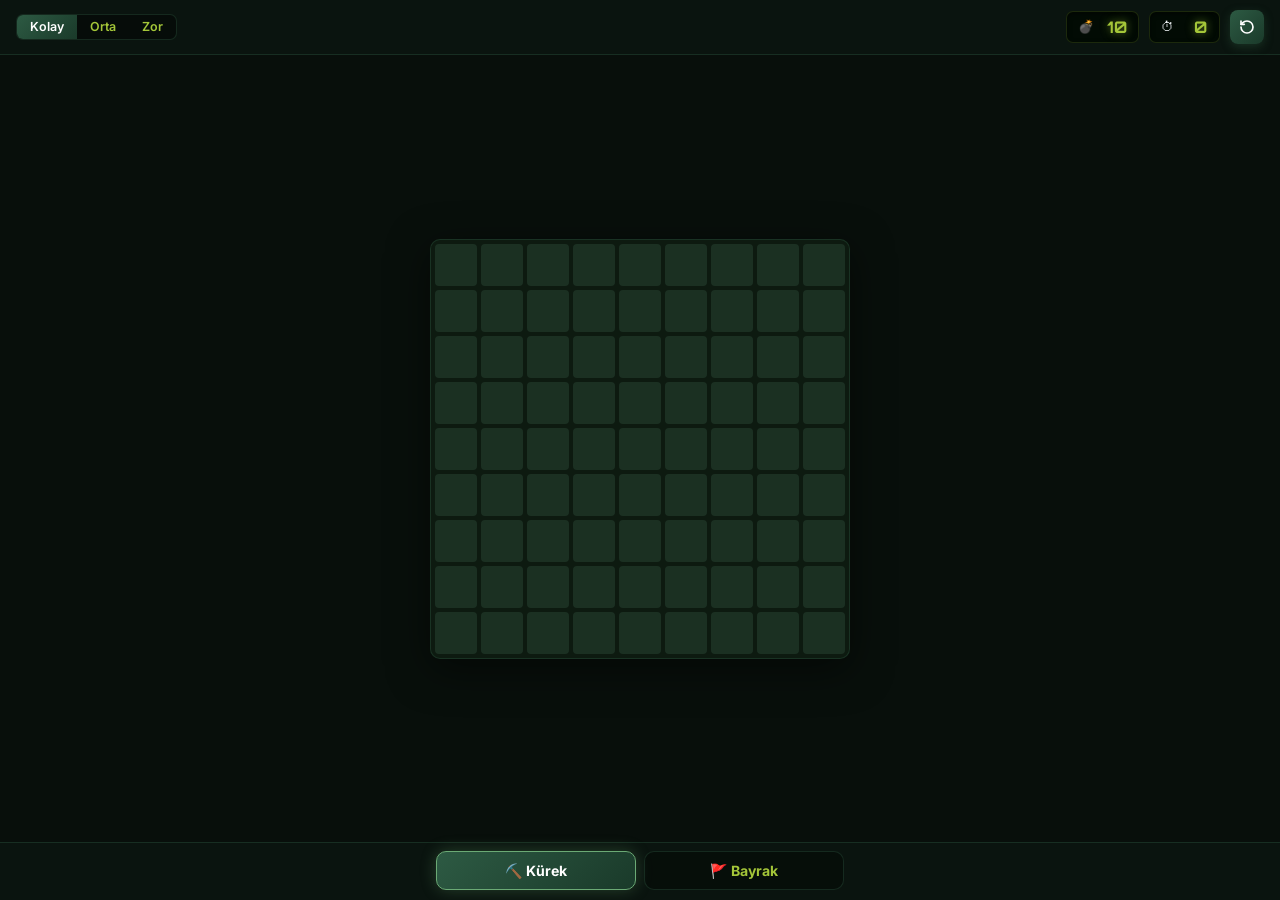
==== commit 0fd02765: "Enhance New Post UI: markdown editor, preview tabs, tagging system, and plan.md update" ====
--- a/games/minesweeper.html
+++ b/games/minesweeper.html
@@ -3,619 +3,1133 @@
 
 <head>
     <meta charset="UTF-8">
-    <meta name="viewport" content="width=device-width, initial-scale=1.0">
-    <title>Mayın Tarlası</title>
+    <meta name="viewport" content="width=device-width, initial-scale=1.0, user-scalable=no">
+    <title>Mayın Tarlası – LvlUp</title>
+    <link rel="preconnect" href="https://fonts.googleapis.com">
+    <link rel="preconnect" href="https://fonts.gstatic.com" crossorigin>
+    <link
+        href="https://fonts.googleapis.com/css2?family=Inter:wght@400;500;600;700&family=Orbitron:wght@600;700&display=swap"
+        rel="stylesheet">
     <style>
-        *, *::before, *::after { box-sizing: border-box; }
+        /* ═══════════════════════════════
+   RESET & TOKENS
+═══════════════════════════════ */
+        *,
+        *::before,
+        *::after {
+            box-sizing: border-box;
+            margin: 0;
+            padding: 0;
+        }
+
+        button {
+            font-family: inherit;
+            cursor: pointer;
+            border: none;
+            background: none;
+        }
+
+        :root {
+            --bg: #080f0b;
+            --bg-board: #0d1a10;
+            /* gap rengi — hücreden koyu */
+            --cell: #1b3022;
+            --cell-h: #233d2b;
+            --cell-open: #070e09;
+            --cell-flag: #1d2d0c;
+            --cell-boom: #5a0000;
+            --cell-dead: #2a0707;
+
+            --g-dark: #1A3A2A;
+            --g-mid: #2D5A43;
+            --g-light: #6BAA75;
+            --neon: #A4C639;
+            --neon-glow: rgba(164, 198, 57, .55);
+            --red: #8B0000;
+
+            --txt: #f1f5f9;
+            --txt-dim: #94a3b8;
+            --txt-muted: #4d6858;
+
+            --border: rgba(45, 90, 67, .38);
+            --surface: rgba(12, 22, 16, .9);
+        }
+
+        html {
+            height: 100dvh;
+            overflow: hidden;
+        }
 
         body {
-            font-family: 'Comic Sans MS', 'Comic Sans', cursive, sans-serif;
-            background: rgb(15, 29, 23);
-            color: #f1f5f9;
-            margin: 0;
-            padding: 10px 14px;
+            height: 100dvh;
+            overflow: hidden;
+            font-family: 'Inter', sans-serif;
+            color: var(--txt);
+            background: var(--bg);
             display: flex;
             flex-direction: column;
-            align-items: center;
-            height: 100vh;
-            height: 100dvh;
-            overflow: hidden;
-        }
-
-        /* ── TOP PANEL ── */
-        .top-panel {
+        }
+
+        /* ═══════════════════════════════
+   HUD  (top)
+═══════════════════════════════ */
+        .hud {
             flex-shrink: 0;
-            width: 100%;
-            max-width: 960px;
-            background: rgba(15, 29, 23, 0.45);
-            padding: 10px 20px;
-            border-radius: 12px;
-            border: 1px solid rgba(45, 90, 67, 0.4);
-            margin-bottom: 8px;
-            box-shadow: 0 8px 32px rgba(0, 0, 0, 0.2);
             display: flex;
-            justify-content: space-between;
             align-items: center;
             gap: 10px;
+            padding: 10px 16px;
+            background: var(--surface);
+            border-bottom: 1px solid var(--border);
+            backdrop-filter: blur(14px);
+            -webkit-backdrop-filter: blur(14px);
+            z-index: 10;
             flex-wrap: wrap;
         }
 
-        .top-left, .top-right {
+        .hud-title {
+            font-family: 'Orbitron', sans-serif;
+            font-size: .85rem;
+            font-weight: 700;
+            color: var(--g-light);
+            letter-spacing: .06em;
+            white-space: nowrap;
+            text-shadow: 0 0 14px rgba(107, 170, 117, .4);
+        }
+
+        .diff-tabs {
+            display: flex;
+            background: rgba(0, 0, 0, .35);
+            border: 1px solid var(--border);
+            border-radius: 7px;
+            overflow: hidden;
+        }
+
+        .diff-tab {
+            padding: 6px 13px;
+            font-size: .78rem;
+            font-weight: 600;
+            color: var(--neon);
+            line-height: 1;
+            white-space: nowrap;
+            transition: background .15s, color .15s;
+        }
+
+        .diff-tab:hover {
+            background: rgba(255, 255, 255, .07);
+        }
+
+        .diff-tab.on {
+            background: linear-gradient(135deg, var(--g-mid), var(--g-dark));
+            color: #fff;
+        }
+
+        .hud-spacer {
+            flex: 1;
+        }
+
+        .lcd {
             display: flex;
             align-items: center;
-            gap: 12px;
-            flex-wrap: nowrap;
-        }
-
-        .top-title {
-            color: #6BAA75;
-            margin: 0;
-            font-size: 1.4rem;
-            white-space: nowrap;
-            text-shadow: 0 2px 4px rgba(0,0,0,0.5);
-        }
-
-        .diff-group {
-            display: flex;
-            background: rgba(0,0,0,0.3);
-            border-radius: 8px;
-            overflow: hidden;
-            border: 1px solid rgba(45, 90, 67, 0.4);
-        }
-
-        .diff-btn {
-            background: transparent;
-            color: #a4c639;
-            border: none;
-            padding: 7px 14px;
-            font-family: inherit;
-            font-weight: bold;
-            font-size: 0.9rem;
-            cursor: pointer;
-            transition: all 0.2s;
-            white-space: nowrap;
-        }
-
-        .diff-btn:hover { background: rgba(255,255,255,0.05); }
-
-        .diff-btn.active {
-            background: linear-gradient(135deg, #2D5A43, #1A3A2A);
-            color: white;
-        }
-
-        .stats-box {
-            display: flex;
-            gap: 16px;
-            font-size: 1.1rem;
-            color: #A4C639;
-            font-weight: bold;
-            background: rgba(0,0,0,0.2);
-            padding: 7px 14px;
-            border-radius: 8px;
-            box-shadow: inset 0 2px 4px rgba(0,0,0,0.3);
-            white-space: nowrap;
-        }
-
-        .btn {
-            background: linear-gradient(135deg, #2D5A43, #1A3A2A);
-            color: white;
-            border: none;
-            padding: 7px 16px;
-            font-size: 0.95rem;
-            border-radius: 8px;
-            cursor: pointer;
-            font-family: inherit;
-            font-weight: bold;
-            box-shadow: 0 4px 12px rgba(45, 90, 67, 0.35);
-            transition: all 0.2s;
+            gap: 5px;
+            padding: 5px 11px;
+            background: #020b04;
+            border: 1px solid rgba(164, 198, 57, .16);
+            border-radius: 7px;
+            box-shadow: inset 0 2px 5px rgba(0, 0, 0, .5);
+        }
+
+        .lcd-icon {
+            font-size: .8rem;
+            line-height: 1;
+        }
+
+        .lcd-val {
+            font-family: 'Orbitron', sans-serif;
+            font-size: 1rem;
+            font-weight: 700;
+            color: var(--neon);
+            text-shadow: 0 0 8px var(--neon-glow);
+            min-width: 2.2ch;
+            text-align: right;
+            letter-spacing: .04em;
+        }
+
+        .hud-btn {
+            width: 34px;
+            height: 34px;
             display: flex;
             align-items: center;
-            gap: 6px;
-            white-space: nowrap;
-        }
-
-        .btn:hover {
+            justify-content: center;
+            background: linear-gradient(135deg, var(--g-mid), var(--g-dark));
+            border-radius: 8px;
+            color: #fff;
+            flex-shrink: 0;
+            box-shadow: 0 3px 10px rgba(45, 90, 67, .4);
+            transition: transform .15s, box-shadow .15s;
+        }
+
+        .hud-btn:hover {
             transform: translateY(-2px);
-            background: linear-gradient(135deg, #6BAA75, #2D5A43);
-        }
-
-        /* ── GRID AREA ──
-           JS calculates --sz and sets gridTemplateColumns before render,
-           so the grid always fits the container exactly — no overflow, no scroll.
-        */
-        .grid-container {
+            box-shadow: 0 5px 14px rgba(45, 90, 67, .55);
+        }
+
+        .hud-btn:active {
+            transform: scale(.92);
+        }
+
+        .hud-btn svg {
+            display: block;
+        }
+
+        /* ═══════════════════════════════
+   BOARD WRAP
+═══════════════════════════════ */
+        .board-wrap {
             flex: 1;
             min-height: 0;
-            width: 100%;
-            max-width: 960px;
             display: flex;
+            align-items: center;
             justify-content: center;
-            align-items: center;
             overflow: hidden;
-        }
-
+            position: relative;
+            z-index: 1;
+        }
+
+        /* ═══════════════════════════════
+   GRID & CELLS
+═══════════════════════════════ */
         .grid {
             display: grid;
-            gap: 2px;
-            background: rgba(255,255,255,0.05);
-            padding: 8px;
-            border-radius: 12px;
-            border: 1px solid rgba(255,255,255,0.1);
-        }
-
-        .cell {
-            width: var(--sz, 28px);
-            height: var(--sz, 28px);
-            background: rgba(255,255,255,0.1);
+            gap: var(--gap, 4px);
+            background: var(--bg-board);
+            /* gap rengi buradan geliyor */
+            padding: var(--gap, 4px);
+            border-radius: 10px;
+        }
+
+        .c {
+            width: var(--sz);
+            height: var(--sz);
+            background: var(--cell);
             border-radius: 4px;
             display: flex;
             align-items: center;
             justify-content: center;
-            font-weight: bold;
-            font-size: calc(var(--sz, 28px) * 0.52);
+            font-size: calc(var(--sz) * .48);
+            font-weight: 700;
+            line-height: 1;
             cursor: pointer;
             user-select: none;
-            transition: background 0.1s;
-        }
-
-        .cell:hover  { background: rgba(255,255,255,0.2); }
-        .cell.revealed { background: rgba(15,29,23,0.8); cursor: default; }
-        .cell.mine     { background: #8B0000; }
-
-        @keyframes popIn {
-            0%   { transform: scale(0.3); opacity: 0; }
-            50%  { transform: scale(1.3); opacity: 1; }
-            100% { transform: scale(1);   opacity: 1; }
-        }
-
-        .cell.mine.anim {
-            animation: popIn 0.4s cubic-bezier(0.175, 0.885, 0.32, 1.275) forwards;
-        }
-
-        .color-1 { color: #6BAA75; }
-        .color-2 { color: #A4C639; }
-        .color-3 { color: #DDA15E; }
-        .color-4 { color: #BC6C25; }
-        .color-5 { color: #8B0000; }
-        .color-6 { color: #ffeb3b; }
-        .color-7 { color: #ff9800; }
-        .color-8 { color: #f44336; }
-
-        /* ── GAME OVER MODAL ── */
-        .game-over {
-            position: fixed;
-            inset: 0;
-            margin: auto;
-            width: min(90vw, 340px);
-            height: fit-content;
-            background: rgba(15,29,23,0.97);
-            padding: 36px 32px;
-            border-radius: 16px;
-            border: 2px solid #8B0000;
-            text-align: center;
-            display: none;
-            box-shadow: 0 0 50px rgba(139,0,0,0.5);
-            z-index: 100;
-        }
-
-        .game-over h2 { color: #8B0000; margin-top: 0; }
-
-        .game-won {
-            border-color: #A4C639;
-            box-shadow: 0 0 50px rgba(164,198,57,0.3);
-        }
-
-        .game-won h2 { color: #A4C639; }
-
-        .show { display: block !important; }
-
-        /* ── MOBILE CONTROLS ── */
-        .mobile-controls {
+            -webkit-user-select: none;
+            touch-action: none;
+            position: relative;
+            transition: background .1s, transform .08s;
+        }
+
+        .c:hover:not(.open):not(.boom):not(.dead) {
+            background: var(--cell-h);
+        }
+
+        .c:active:not(.open) {
+            transform: scale(.86);
+        }
+
+        .c.open {
+            background: var(--cell-open);
+            cursor: default;
+        }
+
+        .c.flag {
+            background: var(--cell-flag);
+        }
+
+        .c.boom {
+            background: var(--cell-boom) !important;
+            box-shadow: 0 0 10px rgba(139, 0, 0, .7) !important;
+            cursor: default;
+        }
+
+        .c.dead {
+            background: var(--cell-dead);
+            cursor: default;
+        }
+
+        /* long-press ring */
+        .c.pressing::after {
+            content: '';
+            position: absolute;
+            inset: 1px;
+            border-radius: 3px;
+            border: 2px solid var(--neon);
+            opacity: 0;
+            animation: pressRing .44s linear forwards;
+            pointer-events: none;
+        }
+
+        @keyframes pressRing {
+            0% {
+                opacity: 0;
+                transform: scale(.4);
+            }
+
+            35% {
+                opacity: 1;
+            }
+
+            100% {
+                opacity: 1;
+                transform: scale(1);
+            }
+        }
+
+        /* pop */
+        @keyframes cellPop {
+            0% {
+                transform: scale(.1);
+                opacity: 0;
+            }
+
+            55% {
+                transform: scale(1.2);
+            }
+
+            100% {
+                transform: scale(1);
+                opacity: 1;
+            }
+        }
+
+        .c.pop {
+            animation: cellPop .28s cubic-bezier(.175, .885, .32, 1.275) forwards;
+        }
+
+        /* chord */
+        @keyframes chordFlash {
+
+            0%,
+            100% {
+                background: var(--cell-open);
+            }
+
+            45% {
+                background: rgba(45, 90, 67, .5);
+            }
+        }
+
+        .c.chord {
+            animation: chordFlash .26s ease;
+        }
+
+        /* win */
+        @keyframes winPulse {
+
+            0%,
+            100% {
+                background: var(--cell-open);
+            }
+
+            40% {
+                background: rgba(45, 100, 67, .45);
+            }
+        }
+
+        .c.win {
+            animation: winPulse .5s ease var(--wd, 0ms) both;
+        }
+
+        /* number colors */
+        .n1 {
+            color: #6BAA75
+        }
+
+        .n2 {
+            color: #A4C639
+        }
+
+        .n3 {
+            color: #DDA15E
+        }
+
+        .n4 {
+            color: #BC6C25
+        }
+
+        .n5 {
+            color: #d95f5f
+        }
+
+        .n6 {
+            color: #f5c518
+        }
+
+        .n7 {
+            color: #ff7043
+        }
+
+        .n8 {
+            color: #ef5350
+        }
+
+        /* ═══════════════════════════════
+   ACTION BAR  (bottom)
+═══════════════════════════════ */
+        .action-bar {
             flex-shrink: 0;
             display: flex;
-            gap: 10px;
-            padding: 8px 0 4px;
-            width: 100%;
-            max-width: 960px;
+            gap: 8px;
+            padding: 8px 14px 10px;
+            background: var(--surface);
+            border-top: 1px solid var(--border);
+            backdrop-filter: blur(14px);
+            -webkit-backdrop-filter: blur(14px);
             justify-content: center;
-        }
-
-        .mobile-btn {
+            z-index: 10;
+        }
+
+        .mode-btn {
             flex: 1;
             max-width: 200px;
             padding: 10px 16px;
-            font-size: 1rem;
-            font-weight: bold;
-            font-family: inherit;
-            border: 2px solid rgba(45,90,67,0.4);
-            border-radius: 12px;
-            background: rgba(0,0,0,0.3);
-            color: #a4c639;
-            cursor: pointer;
-            transition: all 0.2s;
             display: flex;
             align-items: center;
             justify-content: center;
-            gap: 6px;
-            user-select: none;
+            gap: 7px;
+            border: 1.5px solid var(--border);
+            border-radius: 10px;
+            background: rgba(0, 0, 0, .3);
+            color: var(--neon);
+            font-size: .88rem;
+            font-weight: 700;
             white-space: nowrap;
-        }
-
-        .mobile-btn:hover { background: rgba(255,255,255,0.08); }
-
-        .mobile-btn.active {
-            background: linear-gradient(135deg, #2D5A43, #1A3A2A);
-            color: white;
-            border-color: #6BAA75;
-            box-shadow: 0 0 14px rgba(107,170,117,0.45);
-        }
-
-        /* ── SMALL SCREENS ── */
-        @media (max-width: 480px) {
-            body { padding: 6px 8px; }
-
-            .top-panel {
-                padding: 7px 10px;
-                margin-bottom: 6px;
+            transition: all .18s;
+        }
+
+        .mode-btn:hover {
+            background: rgba(255, 255, 255, .07);
+        }
+
+        .mode-btn.on {
+            background: linear-gradient(135deg, var(--g-mid), var(--g-dark));
+            border-color: var(--g-light);
+            color: #fff;
+            box-shadow: 0 0 16px rgba(107, 170, 117, .3);
+        }
+
+        /* ═══════════════════════════════
+   RESULT OVERLAY
+═══════════════════════════════ */
+        .overlay {
+            position: fixed;
+            inset: 0;
+            z-index: 100;
+            display: flex;
+            align-items: center;
+            justify-content: center;
+            background: rgba(0, 0, 0, .65);
+            backdrop-filter: blur(6px);
+            -webkit-backdrop-filter: blur(6px);
+            opacity: 0;
+            pointer-events: none;
+            transition: opacity .22s;
+        }
+
+        .overlay.show {
+            opacity: 1;
+            pointer-events: all;
+        }
+
+        .r-card {
+            width: min(88vw, 310px);
+            background: linear-gradient(155deg, rgba(14, 26, 19, .98), rgba(7, 12, 9, .98));
+            border-radius: 18px;
+            padding: 30px 24px 24px;
+            text-align: center;
+            display: flex;
+            flex-direction: column;
+            align-items: center;
+            gap: 5px;
+            transform: scale(.82);
+            transition: transform .28s cubic-bezier(.175, .885, .32, 1.275);
+        }
+
+        .overlay.show .r-card {
+            transform: scale(1);
+        }
+
+        .r-card.lost {
+            border: 2px solid var(--red);
+            box-shadow: 0 0 55px rgba(139, 0, 0, .4);
+        }
+
+        .r-card.won {
+            border: 2px solid var(--neon);
+            box-shadow: 0 0 55px rgba(164, 198, 57, .22);
+        }
+
+        .r-emoji {
+            font-size: 2.8rem;
+            line-height: 1;
+            margin-bottom: 3px;
+        }
+
+        .r-title {
+            font-family: 'Orbitron', sans-serif;
+            font-size: 1.3rem;
+            font-weight: 700;
+            letter-spacing: .04em;
+        }
+
+        .r-card.lost .r-title {
+            color: #e05555;
+        }
+
+        .r-card.won .r-title {
+            color: var(--neon);
+            text-shadow: 0 0 10px var(--neon-glow);
+        }
+
+        .r-sub {
+            font-size: .88rem;
+            color: var(--txt-dim);
+            margin-bottom: 6px;
+        }
+
+        .r-stats {
+            display: flex;
+            gap: 8px;
+            width: 100%;
+            margin: 4px 0 18px;
+        }
+
+        .r-stat {
+            flex: 1;
+            padding: 8px 8px 9px;
+            background: rgba(0, 0, 0, .3);
+            border: 1px solid var(--border);
+            border-radius: 7px;
+        }
+
+        .r-stat-l {
+            font-size: .64rem;
+            font-weight: 600;
+            letter-spacing: .08em;
+            text-transform: uppercase;
+            color: var(--txt-muted);
+            margin-bottom: 3px;
+        }
+
+        .r-stat-v {
+            font-family: 'Orbitron', sans-serif;
+            font-size: 1.05rem;
+            font-weight: 700;
+            color: var(--neon);
+        }
+
+        .r-btn {
+            width: 100%;
+            padding: 12px;
+            border-radius: 10px;
+            background: linear-gradient(135deg, var(--g-mid), var(--g-dark));
+            color: #fff;
+            font-size: .92rem;
+            font-weight: 700;
+            box-shadow: 0 4px 14px rgba(45, 90, 67, .4);
+            transition: transform .15s, box-shadow .15s;
+        }
+
+        .r-btn:hover {
+            transform: translateY(-2px);
+            box-shadow: 0 6px 18px rgba(45, 90, 67, .55);
+        }
+
+        .r-btn:active {
+            transform: scale(.97);
+        }
+
+        /* ═══════════════════════════════════════════════════════
+   DESKTOP  (≥ 769px)
+   Board ortalanmış kart içinde, hücreler ekrana sığacak
+═══════════════════════════════════════════════════════ */
+        @media (min-width: 769px) {
+            .board-wrap {
+                padding: 14px;
+            }
+
+            .grid {
+                box-shadow: 0 10px 40px rgba(0, 0, 0, .5);
+                border: 1px solid var(--border);
+            }
+        }
+
+        /* ═══════════════════════════════════════════════════════
+   MOBİL  (≤ 768px) — sıfırdan tasarım
+═══════════════════════════════════════════════════════ */
+        @media (max-width: 768px) {
+
+            /* ── HUD: 2 SATIR ──────────────────────────────────
+     Satır 1: zorluk tab barı (tam genişlik)
+     Satır 2: mayın sayacı  +  süre  +  yeni oyun
+  ─────────────────────────────────────────────────── */
+            .hud {
+                flex-wrap: wrap;
+                /* diff-tabs kendi satırına düşsün */
+                padding: 0;
+                gap: 0;
+                align-items: stretch;
+            }
+
+            .hud-title {
+                display: none;
+            }
+
+            .hud-spacer {
+                display: none;
+            }
+
+            /* SATIR 1 */
+            .diff-tabs {
+                width: 100%;
+                border-radius: 0;
+                border: none;
+                border-bottom: 1px solid var(--border);
+                background: rgba(0, 0, 0, .18);
+            }
+
+            .diff-tab {
+                flex: 1;
+                text-align: center;
+                padding: 12px 6px;
+                font-size: .83rem;
+            }
+
+            /* SATIR 2 */
+            .lcd {
+                padding: 10px 14px;
+                border-radius: 0;
+                background: transparent;
+                border: none;
+                box-shadow: none;
                 gap: 6px;
             }
 
-            .top-title { display: none; }
-
-            .top-left, .top-right { gap: 6px; }
-
-            .diff-btn  { padding: 6px 9px;  font-size: 0.8rem; }
-            .stats-box { gap: 10px; font-size: 0.9rem; padding: 6px 10px; }
-            .btn       { padding: 6px 10px; font-size: 0.82rem; }
-
-            .mobile-controls { padding: 6px 0 2px; gap: 8px; }
-            .mobile-btn      { padding: 9px 12px;  font-size: 0.92rem; }
-            .game-over       { padding: 24px 18px; }
-        }
-
-        /* ── LANDSCAPE PHONES ── */
-        @media (max-height: 480px) and (orientation: landscape) {
-            body { padding: 4px 10px; }
-
-            .top-panel {
+            .lcd-val {
+                font-size: 1.05rem;
+                min-width: 2.2ch;
+            }
+
+            .lcd-icon {
+                font-size: .85rem;
+            }
+
+            .hud-btn {
+                margin-left: auto;
+                /* sağa it */
+                margin-right: 12px;
+                align-self: center;
+                width: 38px;
+                height: 38px;
+                border-radius: 9px;
+                flex-shrink: 0;
+            }
+
+            /* ── BOARD ──────────────────────────────────────────
+     Kart çerçevesi yok. Grid arka planı gap rengi görevi görür.
+     Board tam kalan yüksekliği kullanır, overflow: hidden (hücreler sığar).
+  ─────────────────────────────────────────────────── */
+            .board-wrap {
+                padding: 10px;
+                overflow: hidden;
+                align-items: center;
+                justify-content: center;
+                background: var(--bg);
+            }
+
+            .grid {
+                border: none !important;
+                box-shadow: none !important;
+                border-radius: 9px;
+            }
+
+            .c {
+                border-radius: 6px;
+            }
+
+            /* ── ACTION BAR ─────────────────────────────────────
+     İki büyük mod butonu. Minimum 52px yükseklik.
+  ─────────────────────────────────────────────────── */
+            .action-bar {
+                padding: 10px 12px 16px;
+                gap: 10px;
+            }
+
+            .mode-btn {
+                max-width: none;
+                flex: 1;
+                padding: 16px 10px;
+                font-size: 1rem;
+                border-radius: 14px;
+                border-width: 2px;
+                letter-spacing: .01em;
+            }
+        }
+
+        /* ── LANDSCAPE TELEFON ── */
+        @media (max-height: 500px) and (orientation: landscape) {
+            .hud-title {
+                display: none;
+            }
+
+            .hud {
+                flex-wrap: nowrap;
                 padding: 5px 12px;
-                margin-bottom: 4px;
-                border-radius: 8px;
-            }
-
-            .top-title { display: none; }
-
-            .diff-btn  { padding: 4px 10px; font-size: 0.8rem; }
-            .stats-box { font-size: 0.85rem; padding: 4px 10px; }
-            .btn       { padding: 4px 10px;  font-size: 0.82rem; }
-
-            .mobile-controls { padding: 4px 0 2px; }
-            .mobile-btn      { padding: 6px 14px;  font-size: 0.88rem; }
+                align-items: center;
+            }
+
+            .diff-tabs {
+                width: auto;
+                border: 1px solid var(--border);
+                border-radius: 7px;
+                background: rgba(0, 0, 0, .35);
+            }
+
+            .diff-tab {
+                padding: 5px 10px;
+                font-size: .74rem;
+            }
+
+            .lcd {
+                padding: 4px 9px;
+                background: #020b04;
+                border: 1px solid rgba(164, 198, 57, .16);
+                border-radius: 7px;
+                box-shadow: inset 0 2px 5px rgba(0, 0, 0, .5);
+            }
+
+            .lcd-val {
+                font-size: .85rem;
+            }
+
+            .hud-btn {
+                margin-left: 0;
+                margin-right: 0;
+            }
+
+            .board-wrap {
+                padding: 5px 8px;
+            }
+
+            .action-bar {
+                padding: 5px 12px 8px;
+                gap: 8px;
+            }
+
+            .mode-btn {
+                padding: 8px 14px;
+                font-size: .84rem;
+                border-radius: 10px;
+            }
         }
     </style>
 </head>
 
 <body>
 
-    <div class="top-panel">
-        <div class="top-left">
-            <h1 class="top-title">Mayın Tarlası</h1>
-            <div class="diff-group">
-                <button class="diff-btn active" id="btn-easy"   onclick="setDifficulty('easy')">Kolay</button>
-                <button class="diff-btn"         id="btn-medium" onclick="setDifficulty('medium')">Orta</button>
-                <button class="diff-btn"         id="btn-hard"   onclick="setDifficulty('hard')">Zor</button>
+    <!-- HUD -->
+    <header class="hud">
+        <div class="diff-tabs">
+            <button class="diff-tab on" id="d-easy" onclick="setDiff('easy')">Kolay</button>
+            <button class="diff-tab" id="d-medium" onclick="setDiff('medium')">Orta</button>
+            <button class="diff-tab" id="d-hard" onclick="setDiff('hard')">Zor</button>
+        </div>
+        <div class="hud-spacer"></div>
+        <div class="lcd" title="Kalan mayın">
+            <span class="lcd-icon">💣</span>
+            <span class="lcd-val" id="hud-mines">10</span>
+        </div>
+        <div class="lcd" title="Süre">
+            <span class="lcd-icon">⏱</span>
+            <span class="lcd-val" id="hud-time">0</span>
+        </div>
+        <button class="hud-btn" onclick="newGame()" title="Yeni oyun">
+            <svg width="16" height="16" viewBox="0 0 24 24" fill="none" stroke="currentColor" stroke-width="2.5"
+                stroke-linecap="round" stroke-linejoin="round">
+                <path d="M3 12a9 9 0 1 0 9-9 9.75 9.75 0 0 0-6.74 2.74L3 8" />
+                <path d="M3 3v5h5" />
+            </svg>
+        </button>
+    </header>
+
+    <!-- BOARD -->
+    <div class="board-wrap" id="boardWrap">
+        <div class="grid" id="grid"></div>
+    </div>
+
+    <!-- ACTION BAR -->
+    <div class="action-bar">
+        <button class="mode-btn on" id="btn-dig" onclick="setMode('dig')">⛏️ Kürek</button>
+        <button class="mode-btn" id="btn-flag" onclick="setMode('flag')">🚩 Bayrak</button>
+    </div>
+
+    <!-- RESULT OVERLAY -->
+    <div class="overlay" id="overlay">
+        <div class="r-card" id="rCard">
+            <div class="r-emoji" id="rEmoji">💣</div>
+            <div class="r-title" id="rTitle">Oyun Bitti</div>
+            <div class="r-sub" id="rSub">Mayına bastın!</div>
+            <div class="r-stats">
+                <div class="r-stat">
+                    <div class="r-stat-l">Süre</div>
+                    <div class="r-stat-v" id="rTime">0s</div>
+                </div>
+                <div class="r-stat">
+                    <div class="r-stat-l">Mayın</div>
+                    <div class="r-stat-v" id="rMines">10</div>
+                </div>
+                <div class="r-stat">
+                    <div class="r-stat-l">Zorluk</div>
+                    <div class="r-stat-v" id="rDiff">Kolay</div>
+                </div>
             </div>
-        </div>
-        <div class="top-right">
-            <div class="stats-box">
-                <div title="Kalan Mayın">💣 <span id="minesText">10</span></div>
-                <div title="Geçen Süre (saniye)">⏱️ <span id="timerText">0</span></div>
-            </div>
-            <button class="btn" onclick="initGame()" title="Yeniden Başlat">🔄 Yenile</button>
+            <button class="r-btn" onclick="newGame()">Tekrar Oyna</button>
         </div>
     </div>
 
-    <div class="grid-container">
-        <div class="grid" id="grid"></div>
-    </div>
-
-    <div class="mobile-controls">
-        <button class="mobile-btn active" id="digBtn"  onclick="setMobileMode('dig')">⛏️ Kürek</button>
-        <button class="mobile-btn"        id="flagBtn" onclick="setMobileMode('flag')">🚩 Bayrak</button>
-    </div>
-
-    <div class="game-over" id="gameOverModal">
-        <h2 id="gameOverTitle">Oyun Bitti!</h2>
-        <p  id="gameOverDesc">Mayına bastın...</p>
-        <button class="btn" onclick="initGame()" style="margin: 20px auto 0; justify-content: center;">Tekrar Dene</button>
-    </div>
-
     <script>
         /* ── AUDIO ── */
-        const AudioContext = window.AudioContext || window.webkitAudioContext;
-        let audioCtx;
-
-        function playSound(type) {
-            if (!audioCtx) audioCtx = new AudioContext();
-            if (audioCtx.state === 'suspended') audioCtx.resume();
-            const osc  = audioCtx.createOscillator();
-            const gain = audioCtx.createGain();
-            osc.connect(gain);
-            gain.connect(audioCtx.destination);
-            const t = audioCtx.currentTime;
-
-            if (type === 'click') {
-                osc.type = 'sine';
-                osc.frequency.setValueAtTime(300, t);
-                osc.frequency.exponentialRampToValueAtTime(500, t + 0.05);
-                gain.gain.setValueAtTime(0.15, t);
-                gain.gain.exponentialRampToValueAtTime(0.001, t + 0.1);
-                osc.start(t); osc.stop(t + 0.1);
-            } else if (type === 'flag') {
-                osc.type = 'square';
-                osc.frequency.setValueAtTime(600, t);
-                osc.frequency.setValueAtTime(800, t + 0.05);
-                gain.gain.setValueAtTime(0.06, t);
-                gain.gain.exponentialRampToValueAtTime(0.001, t + 0.1);
-                osc.start(t); osc.stop(t + 0.1);
-            } else if (type === 'pop') {
-                osc.type = 'triangle';
-                osc.frequency.setValueAtTime(120, t);
-                osc.frequency.exponentialRampToValueAtTime(40, t + 0.2);
-                gain.gain.setValueAtTime(0.2, t);
-                gain.gain.exponentialRampToValueAtTime(0.001, t + 0.2);
-                osc.start(t); osc.stop(t + 0.2);
-            } else if (type === 'boom') {
-                osc.type = 'sawtooth';
-                osc.frequency.setValueAtTime(150, t);
-                osc.frequency.exponentialRampToValueAtTime(20, t + 0.5);
-                gain.gain.setValueAtTime(0.6, t);
-                gain.gain.exponentialRampToValueAtTime(0.001, t + 0.5);
-                osc.start(t); osc.stop(t + 0.5);
-            } else if (type === 'win') {
-                osc.type = 'sine';
-                [400, 523.25, 659.25, 783.99, 1046.50].forEach((f, i) =>
-                    osc.frequency.setValueAtTime(f, t + i * 0.1));
-                gain.gain.setValueAtTime(0.3, t);
-                gain.gain.linearRampToValueAtTime(0, t + 0.6);
-                osc.start(t); osc.stop(t + 0.6);
-            } else if (type === 'lose') {
-                osc.type = 'sawtooth';
-                [300, 250, 200, 150].forEach((f, i) =>
-                    osc.frequency.setValueAtTime(f, t + i * 0.2));
-                gain.gain.setValueAtTime(0.3, t);
-                gain.gain.linearRampToValueAtTime(0, t + 1.0);
-                osc.start(t); osc.stop(t + 1.0);
-            }
-        }
-
-        /* ── GAME STATE ── */
-        let ROWS = 9, COLS = 9, MINES = 10;
-        let board = [], revealedCount = 0, flaggedCount = 0;
-        let isGameOver = false, isFirstClick = true;
-        let timer = 0, timerInterval;
-        let mobileMode = 'dig';
+        let _ac;
+        function ac() {
+            if (!_ac) _ac = new (window.AudioContext || window.webkitAudioContext)();
+            if (_ac.state === 'suspended') _ac.resume();
+            return _ac;
+        }
+        function beep(t) {
+            try {
+                const c = ac(), now = c.currentTime;
+                const o = c.createOscillator(), g = c.createGain();
+                o.connect(g); g.connect(c.destination);
+                ({
+                    dig: () => { o.type = 'sine'; o.frequency.setValueAtTime(300, now); o.frequency.linearRampToValueAtTime(480, now + .06); g.gain.setValueAtTime(.12, now); g.gain.exponentialRampToValueAtTime(.001, now + .12); o.start(now); o.stop(now + .12); },
+                    flag: () => { o.type = 'square'; o.frequency.setValueAtTime(640, now); o.frequency.setValueAtTime(860, now + .05); g.gain.setValueAtTime(.05, now); g.gain.exponentialRampToValueAtTime(.001, now + .12); o.start(now); o.stop(now + .12); },
+                    pop: () => { o.type = 'triangle'; o.frequency.setValueAtTime(120, now); o.frequency.exponentialRampToValueAtTime(40, now + .2); g.gain.setValueAtTime(.15, now); g.gain.exponentialRampToValueAtValue(.001, now + .2); o.start(now); o.stop(now + .2); },
+                    boom: () => { o.type = 'sawtooth'; o.frequency.setValueAtTime(160, now); o.frequency.exponentialRampToValueAtTime(18, now + .6); g.gain.setValueAtTime(.5, now); g.gain.exponentialRampToValueAtTime(.001, now + .6); o.start(now); o.stop(now + .6); },
+                    win: () => { o.type = 'sine';[400, 523, 659, 784, 1047].forEach((f, i) => o.frequency.setValueAtTime(f, now + i * .09)); g.gain.setValueAtTime(.25, now); g.gain.linearRampToValueAtTime(0, now + .6); o.start(now); o.stop(now + .6); },
+                    lose: () => { o.type = 'sawtooth';[280, 230, 180, 130].forEach((f, i) => o.frequency.setValueAtTime(f, now + i * .22)); g.gain.setValueAtTime(.25, now); g.gain.linearRampToValueAtTime(0, now + 1.1); o.start(now); o.stop(now + 1.1); },
+                })[t]?.();
+            } catch (_) { }
+        }
+
+        /* ── STATE ── */
+        let ROWS = 9, COLS = 9, MINES = 10, DIFF = 'Kolay';
+        let board = [], opened = 0, flagged = 0;
+        let over = false, fresh = true, secs = 0, ticker = null, mode = 'dig';
+        let explodeTimers = [];
 
         const gridEl = document.getElementById('grid');
-
-        function setDifficulty(level) {
-            document.querySelectorAll('.diff-btn').forEach(b => b.classList.remove('active'));
-            document.getElementById('btn-' + level).classList.add('active');
-            const narrow = window.innerWidth < 540;
-            if      (level === 'easy')   { ROWS = 9;  COLS = 9;  MINES = 10; }
-            else if (level === 'medium') { ROWS = 16; COLS = 16; MINES = 40; }
-            else if (level === 'hard')   { ROWS = 16; COLS = narrow ? 20 : 30; MINES = narrow ? 80 : 99; }
-            initGame();
-        }
-
-        function setMobileMode(mode) {
-            mobileMode = mode;
-            document.getElementById('digBtn').classList.toggle('active',  mode === 'dig');
-            document.getElementById('flagBtn').classList.toggle('active', mode === 'flag');
-        }
-
-        /* ── CELL SIZE: measured in JS, never guessed in CSS ──
-           Reads the real pixel dimensions of .grid-container after layout,
-           then computes the largest integer cell size that fits without overflow.
-        */
-        function setCellSize() {
-            const container = document.querySelector('.grid-container');
-            const gridPad   = 16;   // .grid padding: 8px × 2
-            const gap       = 2;    // gap between cells
-
-            const availW = container.clientWidth  - gridPad;
-            const availH = container.clientHeight - gridPad;
-
-            const szW = Math.floor((availW - gap * (COLS - 1)) / COLS);
-            const szH = Math.floor((availH - gap * (ROWS - 1)) / ROWS);
-            const sz  = Math.min(szW, szH, 36);  // cap at 36px on desktop
-
-            gridEl.style.setProperty('--sz', sz + 'px');
-            gridEl.style.gridTemplateColumns = `repeat(${COLS}, ${sz}px)`;
+        const isMob = () => window.innerWidth <= 768;
+
+        /* ── DIFFICULTY ── */
+        function setDiff(lvl) {
+            document.querySelectorAll('.diff-tab').forEach(b => b.classList.remove('on'));
+            document.getElementById('d-' + lvl).classList.add('on');
+            const m = isMob();
+            //                    MOBİL (COLS×ROWS / MINES)    MASAÜSTÜ
+            if (lvl === 'easy') { ROWS = m ? 8 : 9; COLS = m ? 8 : 9; MINES = m ? 10 : 10; DIFF = 'Kolay'; }
+            else if (lvl === 'medium') { ROWS = m ? 10 : 16; COLS = m ? 9 : 16; MINES = m ? 20 : 40; DIFF = 'Orta'; }
+            else { ROWS = m ? 14 : 16; COLS = m ? 9 : 30; MINES = m ? 30 : 99; DIFF = 'Zor'; }
+            newGame();
+        }
+
+        /* ── MODE ── */
+        function setMode(m) {
+            mode = m;
+            document.getElementById('btn-dig').classList.toggle('on', m === 'dig');
+            document.getElementById('btn-flag').classList.toggle('on', m === 'flag');
+        }
+
+        /* ── CELL SIZE ── */
+        function calcSize() {
+            const wrap = document.getElementById('boardWrap');
+            const GAP = 4;
+
+            if (isMob()) {
+                /* ── MOBİL ──────────────────────────────────────────────
+                   Hücreler tam olarak board-wrap'a sığar, overflow olmaz.
+                   Hesaplama: kullanılabilir piksel / hücre sayısı.
+                   - sidePad: board-wrap padding (10px × 2 = 20px)
+                   - gridPad: grid'in kendi padding'i (4px × 2 = 8px)
+                ─────────────────────────────────────────────────────── */
+                const sidePad = 20, gridPad = 8;
+                const aw = wrap.clientWidth - sidePad - gridPad - GAP * (COLS - 1);
+                const ah = wrap.clientHeight - sidePad - gridPad - GAP * (ROWS - 1);
+                const sz = Math.max(20, Math.min(Math.floor(aw / COLS), Math.floor(ah / ROWS), 54));
+                gridEl.style.setProperty('--sz', sz + 'px');
+                gridEl.style.setProperty('--gap', GAP + 'px');
+                gridEl.style.gridTemplateColumns = `repeat(${COLS}, ${sz}px)`;
+            } else {
+                /* ── MASAÜSTÜ (mevcut mantık, değiştirilmedi) ── */
+                const wPad = 28, gPad = GAP * 2;
+                const aw = wrap.clientWidth - wPad - gPad - GAP * (COLS - 1);
+                const ah = wrap.clientHeight - wPad - gPad - GAP * (ROWS - 1);
+                const sz = Math.max(18, Math.min(Math.floor(aw / COLS), Math.floor(ah / ROWS), 42));
+                gridEl.style.setProperty('--sz', sz + 'px');
+                gridEl.style.setProperty('--gap', GAP + 'px');
+                gridEl.style.gridTemplateColumns = `repeat(${COLS}, ${sz}px)`;
+            }
         }
 
         /* ── INIT ── */
-        function initGame() {
+        function newGame() {
+            clearInterval(ticker);
+            explodeTimers.forEach(clearTimeout);
+            explodeTimers = [];
             board = Array.from({ length: ROWS }, () =>
-                Array.from({ length: COLS }, () => ({
-                    isMine: false, isRevealed: false,
-                    isFlagged: false, neighborMines: 0
-                }))
-            );
-            revealedCount = 0; flaggedCount = 0;
-            isGameOver = false; isFirstClick = true;
-            clearInterval(timerInterval);
-            timer = 0;
-
-            document.getElementById('gameOverModal').classList.remove('show', 'game-won');
-
-            // Measure container AFTER current layout pass, then render.
-            requestAnimationFrame(() => {
-                setCellSize();
-                renderBoard();
-                updateStats();
+                Array.from({ length: COLS }, () => ({ mine: false, open: false, flag: false, n: 0 })));
+            opened = flagged = secs = 0; over = false; fresh = true;
+            document.getElementById('overlay').classList.remove('show');
+            updateHUD();
+            requestAnimationFrame(() => { calcSize(); renderAll(); });
+        }
+
+        let _rsz;
+        window.addEventListener('resize', () => {
+            clearTimeout(_rsz);
+            _rsz = setTimeout(() => { calcSize(); }, 160);
+        });
+
+        function updateHUD() {
+            document.getElementById('hud-mines').textContent = MINES - flagged;
+            document.getElementById('hud-time').textContent = secs;
+        }
+
+        /* ── MINES ── */
+        function plantMines(fr, fc) {
+            const MAX_ATTEMPTS = 200;
+            let attempts = 0;
+            do {
+                eachCell(d => { d.mine = false; d.n = 0; });
+                let p = 0;
+                while (p < MINES) {
+                    const r = Math.floor(Math.random() * ROWS), c = Math.floor(Math.random() * COLS);
+                    if (!board[r][c].mine && !(Math.abs(r - fr) <= 1 && Math.abs(c - fc) <= 1)) {
+                        board[r][c].mine = true; p++;
+                    }
+                }
+                eachCell((d, r, c) => {
+                    if (d.mine) return;
+                    let n = 0; eachNeighbor(r, c, nb => { if (nb.mine) n++; }); d.n = n;
+                });
+                attempts++;
+            } while (attempts < MAX_ATTEMPTS && !isSolvable(fr, fc));
+
+            ticker = setInterval(() => { if (!over) { secs++; updateHUD(); } }, 1000);
+        }
+
+        function isSolvable(fr, fc) {
+            const open = Array.from({ length: ROWS }, () => new Array(COLS).fill(false));
+            const flag = Array.from({ length: ROWS }, () => new Array(COLS).fill(false));
+
+            function revealSim(r, c) {
+                const q = [[r, c]];
+                while (q.length) {
+                    const [rr, cc] = q.shift();
+                    if (open[rr][cc] || board[rr][cc].mine) continue;
+                    open[rr][cc] = true;
+                    if (board[rr][cc].n === 0) {
+                        for (let dr = -1; dr <= 1; dr++) for (let dc = -1; dc <= 1; dc++) {
+                            if (!dr && !dc) continue;
+                            const nr = rr + dr, nc = cc + dc;
+                            if (nr >= 0 && nr < ROWS && nc >= 0 && nc < COLS && !open[nr][nc]) q.push([nr, nc]);
+                        }
+                    }
+                }
+            }
+
+            revealSim(fr, fc);
+
+            let progress = true;
+            while (progress) {
+                progress = false;
+                for (let r = 0; r < ROWS; r++) for (let c = 0; c < COLS; c++) {
+                    if (!open[r][c]) continue;
+                    const num = board[r][c].n;
+                    const hidden = [], adjFlags = [];
+                    for (let dr = -1; dr <= 1; dr++) for (let dc = -1; dc <= 1; dc++) {
+                        if (!dr && !dc) continue;
+                        const nr = r + dr, nc = c + dc;
+                        if (nr < 0 || nr >= ROWS || nc < 0 || nc >= COLS) continue;
+                        if (flag[nr][nc]) adjFlags.push([nr, nc]);
+                        else if (!open[nr][nc]) hidden.push([nr, nc]);
+                    }
+                    const rem = num - adjFlags.length;
+                    if (rem === hidden.length && hidden.length > 0) {
+                        hidden.forEach(([nr, nc]) => { flag[nr][nc] = true; progress = true; });
+                    }
+                    if (rem === 0 && hidden.length > 0) {
+                        hidden.forEach(([nr, nc]) => { if (!board[nr][nc].mine) { revealSim(nr, nc); progress = true; } });
+                    }
+                }
+            }
+
+            for (let r = 0; r < ROWS; r++) for (let c = 0; c < COLS; c++) {
+                if (!board[r][c].mine && !open[r][c]) return false;
+            }
+            return true;
+        }
+
+        function eachCell(fn) {
+            for (let r = 0; r < ROWS; r++) for (let c = 0; c < COLS; c++) fn(board[r][c], r, c);
+        }
+        function eachNeighbor(r, c, fn) {
+            for (let dr = -1; dr <= 1; dr++) for (let dc = -1; dc <= 1; dc++) {
+                if (!dr && !dc) continue;
+                const nr = r + dr, nc = c + dc;
+                if (nr >= 0 && nr < ROWS && nc >= 0 && nc < COLS) fn(board[nr][nc], nr, nc);
+            }
+        }
+        function cellEl(r, c) { return gridEl.children[r * COLS + c]; }
+
+        /* ── REVEAL (BFS) ── */
+        function reveal(r, c) {
+            if (over || board[r][c].open || board[r][c].flag) return;
+            if (fresh) { fresh = false; plantMines(r, c); }
+            const q = [[r, c]], seen = new Set();
+            while (q.length) {
+                const [rr, cc] = q.shift(), key = rr * COLS + cc;
+                if (seen.has(key)) continue; seen.add(key);
+                const d = board[rr][cc];
+                if (d.open || d.flag) continue;
+                d.open = true; opened++;
+                if (d.mine) { explode(rr, cc); return; }
+                if (d.n === 0) eachNeighbor(rr, cc, (_, nr, nc) => q.push([nr, nc]));
+            }
+            seen.forEach(key => { const r2 = Math.floor(key / COLS), c2 = key % COLS; updateCell(r2, c2); });
+            beep('dig'); checkWin();
+        }
+
+        function toggleFlag(r, c) {
+            if (over || board[r][c].open) return;
+            board[r][c].flag = !board[r][c].flag;
+            flagged += board[r][c].flag ? 1 : -1;
+            beep('flag'); updateCell(r, c); updateHUD();
+        }
+
+        function chord(r, c) {
+            const d = board[r][c];
+            if (!d.open || !d.n || over) return;
+            let fl = 0; eachNeighbor(r, c, nb => { if (nb.flag) fl++; });
+            if (fl !== d.n) return;
+            const el = cellEl(r, c);
+            el.classList.add('chord');
+            el.addEventListener('animationend', () => el.classList.remove('chord'), { once: true });
+            eachNeighbor(r, c, (_, nr, nc) => { if (!board[nr][nc].flag && !board[nr][nc].open) reveal(nr, nc); });
+        }
+
+        function checkWin() { if (opened === ROWS * COLS - MINES) endGame(true); }
+
+        /* ── EXPLODE ── */
+        function explode(er, ec) {
+            over = true; clearInterval(ticker); beep('boom');
+            const hit = cellEl(er, ec);
+            hit.className = 'c boom pop'; hit.textContent = '💣';
+            const rest = [];
+            eachCell((d, r, c) => { if (d.mine && !(r === er && c === ec)) rest.push({ r, c, dist: Math.hypot(r - er, c - ec) }); });
+            rest.sort((a, b) => a.dist - b.dist);
+            let delay = 420;
+            rest.forEach(({ r, c }) => {
+                explodeTimers.push(setTimeout(() => { const el = cellEl(r, c); el.className = 'c dead pop'; el.textContent = '💣'; beep('pop'); }, delay));
+                delay += 70;
             });
-        }
-
-        // Re-fit on window resize (e.g. orientation change, browser chrome toggling)
-        let resizeTimer;
-        window.addEventListener('resize', () => {
-            clearTimeout(resizeTimer);
-            resizeTimer = setTimeout(() => { setCellSize(); renderBoard(); }, 150);
-        });
-
-        /* ── MINES & NEIGHBORS ── */
-        function placeMines(firstR, firstC) {
-            let placed = 0;
-            while (placed < MINES) {
-                const r = Math.floor(Math.random() * ROWS);
-                const c = Math.floor(Math.random() * COLS);
-                if (!board[r][c].isMine && !(Math.abs(r - firstR) <= 1 && Math.abs(c - firstC) <= 1)) {
-                    board[r][c].isMine = true;
-                    placed++;
+            explodeTimers.push(setTimeout(() => { beep('lose'); showResult(false); }, delay + 400));
+        }
+
+        function endGame(won) {
+            over = true; clearInterval(ticker);
+            if (!won) return;
+            beep('win');
+            const cx = COLS / 2, cy = ROWS / 2;
+            eachCell((d, r, c) => {
+                if (!d.open) return;
+                const el = cellEl(r, c);
+                el.style.setProperty('--wd', Math.round(Math.hypot(r - cy, c - cx) * 55) + 'ms');
+                el.classList.add('win');
+            });
+            setTimeout(() => showResult(true), 600);
+        }
+
+        function showResult(won) {
+            const card = document.getElementById('rCard');
+            card.className = 'r-card ' + (won ? 'won' : 'lost');
+            document.getElementById('rEmoji').textContent = won ? '🏆' : '💣';
+            document.getElementById('rTitle').textContent = won ? 'Kazandın!' : 'Oyun Bitti';
+            document.getElementById('rSub').textContent = won ? 'Tüm mayınları buldun!' : 'Mayına bastın...';
+            document.getElementById('rTime').textContent = secs + 's';
+            document.getElementById('rMines').textContent = MINES - flagged;
+            document.getElementById('rDiff').textContent = DIFF;
+            document.getElementById('overlay').classList.add('show');
+        }
+
+        /* ── RENDER ── */
+        function renderAll() {
+            gridEl.innerHTML = '';
+            for (let r = 0; r < ROWS; r++) for (let c = 0; c < COLS; c++) gridEl.appendChild(makeCell(r, c));
+        }
+        function makeCell(r, c) {
+            const el = document.createElement('div');
+            el.className = 'c'; applyCell(el, board[r][c]); attachEvents(el, r, c); return el;
+        }
+        function updateCell(r, c) { const el = cellEl(r, c); if (el) applyCell(el, board[r][c]); }
+        function applyCell(el, d) {
+            el.className = 'c'; el.textContent = '';
+            if (d.open) { el.classList.add('open'); if (d.mine) el.textContent = '💣'; else if (d.n) { el.textContent = d.n; el.classList.add('n' + d.n); } }
+            else if (d.flag) { el.classList.add('flag'); el.textContent = '🚩'; }
+        }
+
+        /* ── EVENTS ── */
+        function attachEvents(el, r, c) {
+            /* desktop */
+            el.addEventListener('click', e => {
+                e.preventDefault();
+                if (over) return;
+                const d = board[r][c];
+                if (d.open && d.n) { chord(r, c); return; }
+                if (d.open) return;
+                if (mode === 'flag') toggleFlag(r, c); else if (!d.flag) reveal(r, c);
+            });
+            el.addEventListener('contextmenu', e => { e.preventDefault(); if (!over) toggleFlag(r, c); });
+            el.addEventListener('mousedown', e => { if (e.button === 1) { e.preventDefault(); chord(r, c); } });
+
+            /* mobile touch */
+            let timer = null, moved = false, sx, sy;
+            el.addEventListener('touchstart', e => {
+                e.preventDefault(); moved = false;
+                sx = e.touches[0].clientX; sy = e.touches[0].clientY;
+                if (over) return;
+                const d = board[r][c]; if (d.open) return;
+                el.classList.add('pressing');
+                timer = setTimeout(() => { timer = null; el.classList.remove('pressing'); if (!moved) toggleFlag(r, c); }, 450);
+            }, { passive: false });
+            el.addEventListener('touchmove', e => {
+                if (Math.abs(e.touches[0].clientX - sx) > 8 || Math.abs(e.touches[0].clientY - sy) > 8) {
+                    moved = true; clearTimeout(timer); timer = null; el.classList.remove('pressing');
                 }
-            }
-            for (let r = 0; r < ROWS; r++)
-                for (let c = 0; c < COLS; c++)
-                    if (!board[r][c].isMine) {
-                        let n = 0;
-                        for (let dr = -1; dr <= 1; dr++)
-                            for (let dc = -1; dc <= 1; dc++)
-                                if (r+dr >= 0 && r+dr < ROWS && c+dc >= 0 && c+dc < COLS && board[r+dr][c+dc].isMine) n++;
-                        board[r][c].neighborMines = n;
-                    }
-            clearInterval(timerInterval);
-            timerInterval = setInterval(() => { if (!isGameOver) { timer++; updateStats(); } }, 1000);
-        }
-
-        function updateStats() {
-            document.getElementById('minesText').innerText = MINES - flaggedCount;
-            document.getElementById('timerText').innerText = timer;
-        }
-
-        /* ── RENDER ── */
-        function renderBoard() {
-            gridEl.innerHTML = '';
-            for (let r = 0; r < ROWS; r++) {
-                for (let c = 0; c < COLS; c++) {
-                    const cell     = document.createElement('div');
-                    const cellData = board[r][c];
-                    cell.className = 'cell';
-
-                    if (cellData.isRevealed) {
-                        cell.classList.add('revealed');
-                        if (cellData.isMine) {
-                            cell.classList.add('mine');
-                            cell.innerHTML = '💣';
-                        } else if (cellData.neighborMines > 0) {
-                            cell.innerHTML = cellData.neighborMines;
-                            cell.classList.add(`color-${cellData.neighborMines}`);
-                        }
-                    } else if (cellData.isFlagged) {
-                        cell.innerHTML = '🚩';
-                    }
-
-                    cell.addEventListener('click', () => {
-                        if (isGameOver) return;
-                        if (cellData.isRevealed && cellData.neighborMines > 0) { playSound('click'); chord(r, c); return; }
-                        if (cellData.isRevealed) return;
-                        if (mobileMode === 'flag') { playSound('flag'); toggleFlag(r, c); }
-                        else { if (!cellData.isFlagged) playSound('click'); reveal(r, c); }
-                    });
-
-                    cell.addEventListener('contextmenu', e => {
-                        e.preventDefault();
-                        if (!isGameOver && !cellData.isRevealed) playSound('flag');
-                        toggleFlag(r, c);
-                    });
-
-                    cell.addEventListener('mousedown', e => {
-                        if (e.button === 1) { e.preventDefault(); if (!isGameOver && cellData.isRevealed) playSound('click'); chord(r, c); }
-                    });
-
-                    gridEl.appendChild(cell);
+            }, { passive: true });
+            el.addEventListener('touchend', e => {
+                e.preventDefault(); el.classList.remove('pressing');
+                if (over || moved) { clearTimeout(timer); timer = null; return; }
+                const d = board[r][c];
+                // Açık sayı hücresine tap → chord (timer'dan bağımsız)
+                if (d.open && d.n) { clearTimeout(timer); timer = null; chord(r, c); return; }
+                if (d.open) { clearTimeout(timer); timer = null; return; }
+                if (timer !== null) {
+                    clearTimeout(timer); timer = null;
+                    if (mode === 'flag') toggleFlag(r, c); else if (!d.flag) reveal(r, c);
                 }
-            }
-        }
-
-        /* ── GAME LOGIC ── */
-        function chord(r, c) {
-            if (isGameOver || !board[r][c].isRevealed || board[r][c].neighborMines === 0) return;
-            let flags = 0;
-            for (let dr = -1; dr <= 1; dr++)
-                for (let dc = -1; dc <= 1; dc++)
-                    if (r+dr >= 0 && r+dr < ROWS && c+dc >= 0 && c+dc < COLS && board[r+dr][c+dc].isFlagged) flags++;
-            if (flags === board[r][c].neighborMines)
-                for (let dr = -1; dr <= 1; dr++)
-                    for (let dc = -1; dc <= 1; dc++)
-                        if (r+dr >= 0 && r+dr < ROWS && c+dc >= 0 && c+dc < COLS
-                            && !board[r+dr][c+dc].isRevealed && !board[r+dr][c+dc].isFlagged)
-                            reveal(r+dr, c+dc);
-        }
-
-        function reveal(r, c) {
-            if (isGameOver || board[r][c].isRevealed || board[r][c].isFlagged) return;
-            if (isFirstClick) { isFirstClick = false; placeMines(r, c); }
-            board[r][c].isRevealed = true;
-            revealedCount++;
-            if (board[r][c].isMine) { gameOver(false, r, c); return; }
-            if (board[r][c].neighborMines === 0)
-                for (let dr = -1; dr <= 1; dr++)
-                    for (let dc = -1; dc <= 1; dc++)
-                        if (r+dr >= 0 && r+dr < ROWS && c+dc >= 0 && c+dc < COLS) reveal(r+dr, c+dc);
-            checkWin();
-            if (!isGameOver) renderBoard();
-        }
-
-        function toggleFlag(r, c) {
-            if (isGameOver || board[r][c].isRevealed) return;
-            board[r][c].isFlagged = !board[r][c].isFlagged;
-            flaggedCount += board[r][c].isFlagged ? 1 : -1;
-            updateStats();
-            renderBoard();
-        }
-
-        function gameOver(won, clickedR = -1, clickedC = -1) {
-            isGameOver = true;
-            clearInterval(timerInterval);
-            const modal = document.getElementById('gameOverModal');
-            document.getElementById('gameOverTitle').innerText = won ? 'Kazandın! 🏆' : 'Oyun Bitti! 💀';
-            document.getElementById('gameOverDesc').innerText  = won ? `Tebrikler! Skorun: ${timer}s` : 'Mayına bastın...';
-
-            if (won) { playSound('win'); modal.classList.add('game-won', 'show'); return; }
-            playSound('boom');
-
-            let allMines = [];
-            for (let r = 0; r < ROWS; r++)
-                for (let c = 0; c < COLS; c++)
-                    if (board[r][c].isMine) { board[r][c].isRevealed = true; if (r !== clickedR || c !== clickedC) allMines.push({r,c}); }
-
-            if (clickedR !== -1)
-                allMines.sort((a,b) => Math.hypot(a.r-clickedR,a.c-clickedC) - Math.hypot(b.r-clickedR,b.c-clickedC));
-
-            function animateMine(r, c, delay) {
-                setTimeout(() => {
-                    const cell = gridEl.children[r * COLS + c];
-                    if (cell && !cell.classList.contains('anim')) {
-                        cell.classList.add('revealed','mine','anim');
-                        cell.innerHTML = '💣';
-                        playSound('pop');
-                    }
-                }, delay);
-            }
-
-            let delay = 0;
-            if (clickedR !== -1) { animateMine(clickedR, clickedC, 0); delay = 500; }
-            allMines.forEach(m => { animateMine(m.r, m.c, delay); delay += 80; });
-            setTimeout(() => { playSound('lose'); modal.classList.add('show'); }, delay + 600);
-        }
-
-        function checkWin() {
-            if (revealedCount === ROWS * COLS - MINES) gameOver(true);
-        }
-
-        initGame();
+            }, { passive: false });
+        }
+
+        newGame();
     </script>
 </body>
 
-</html>
+</html>
